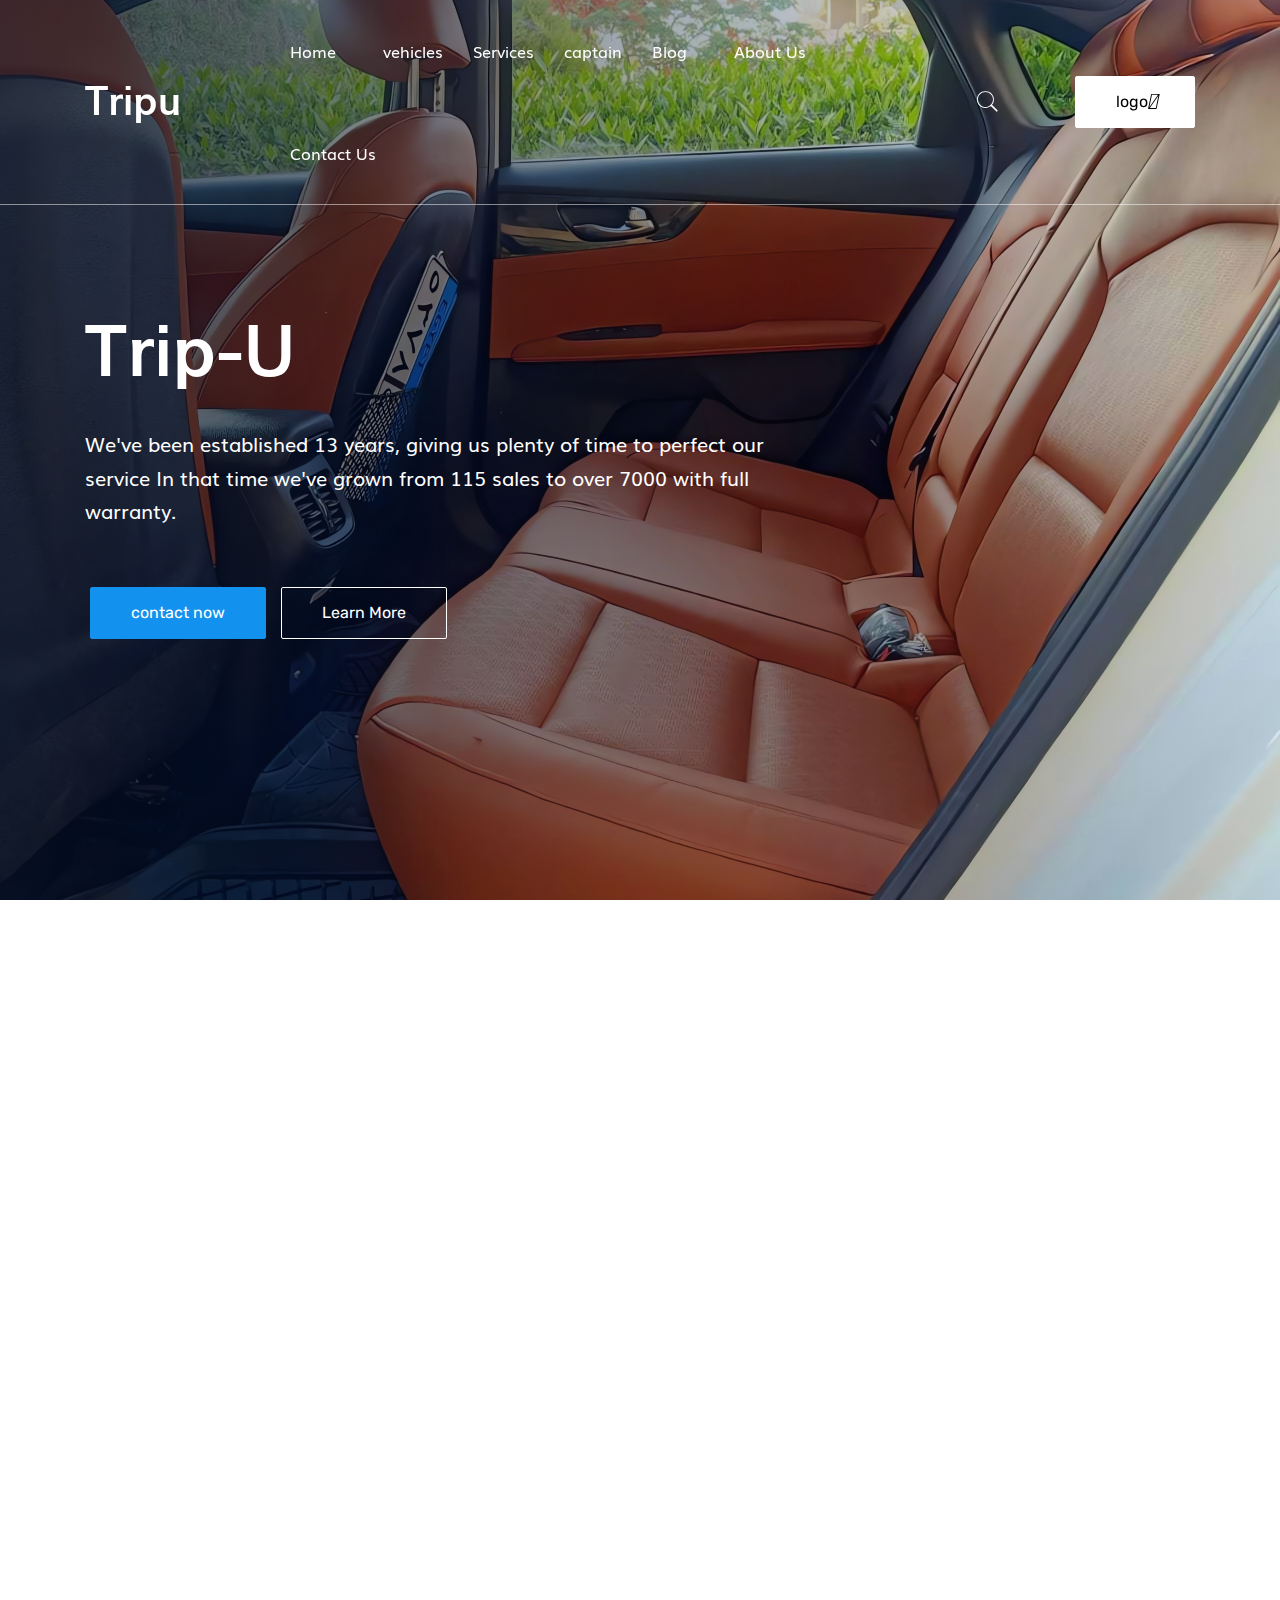
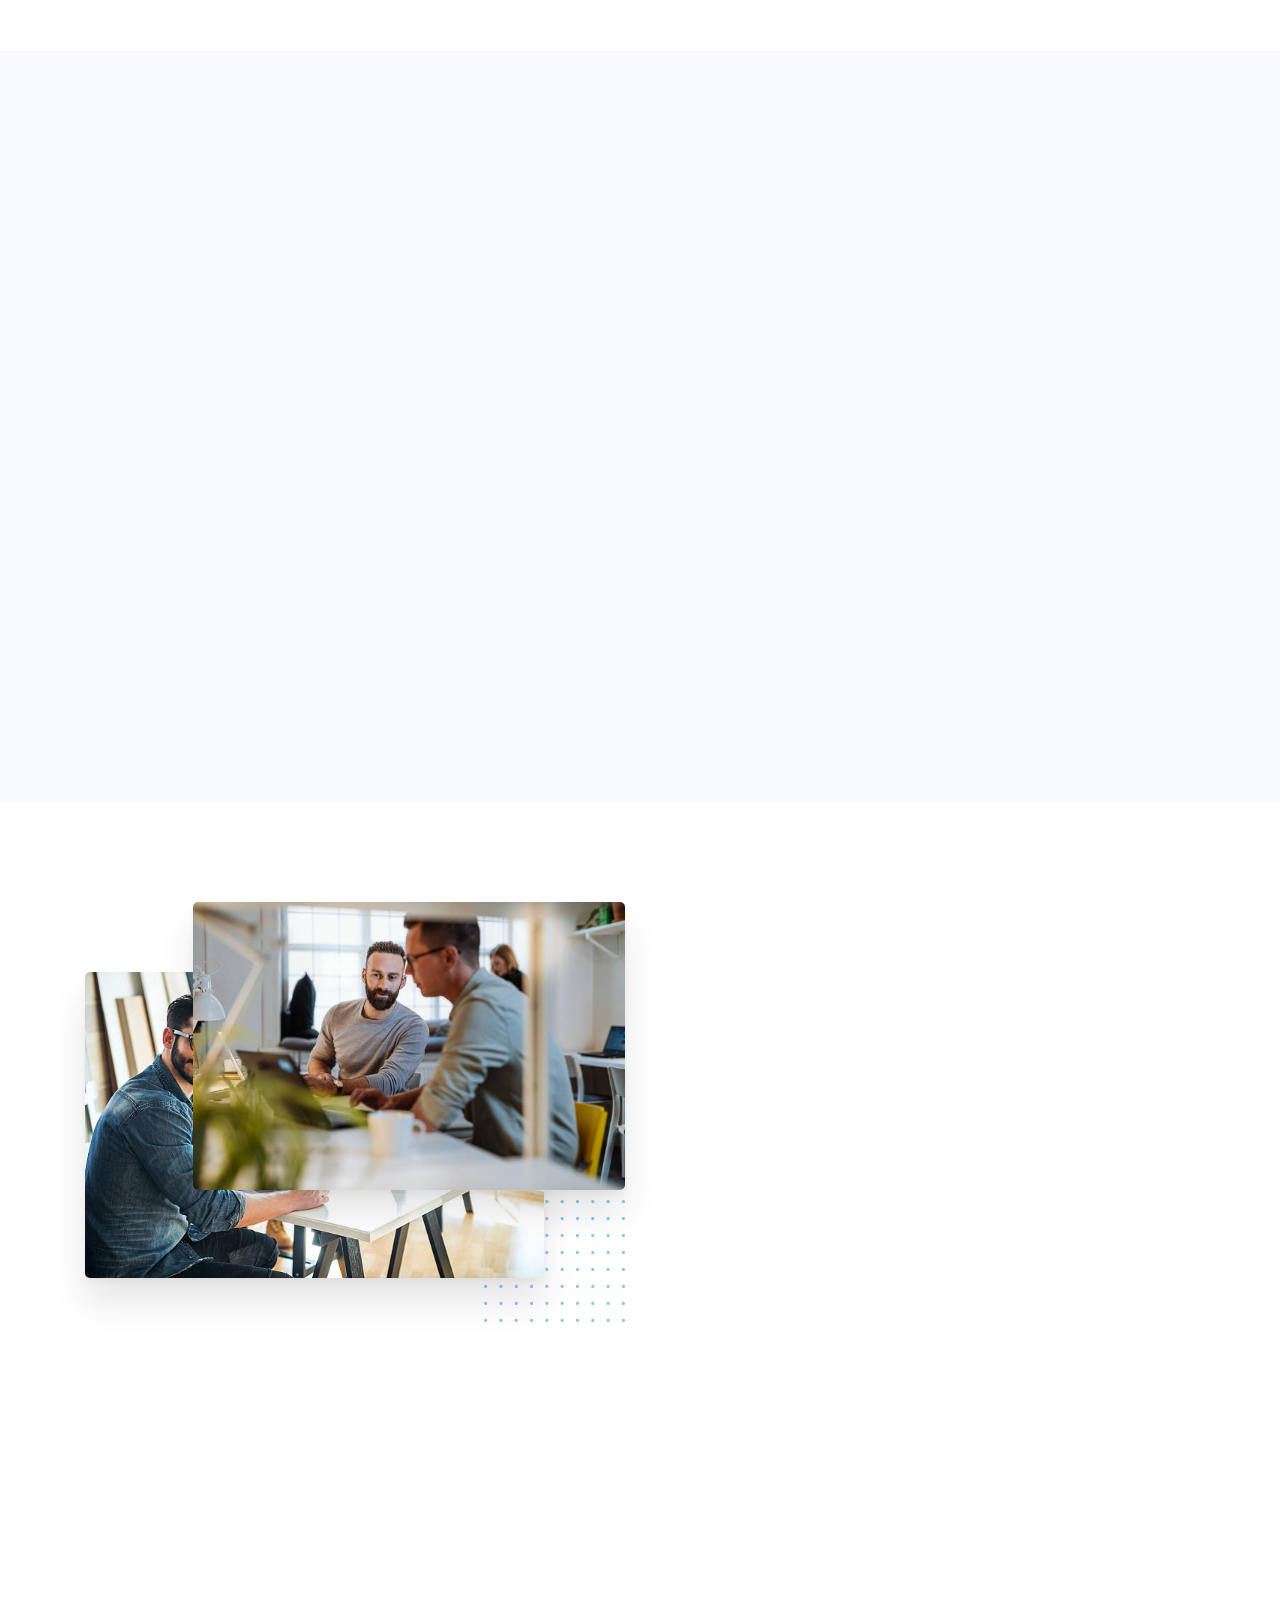
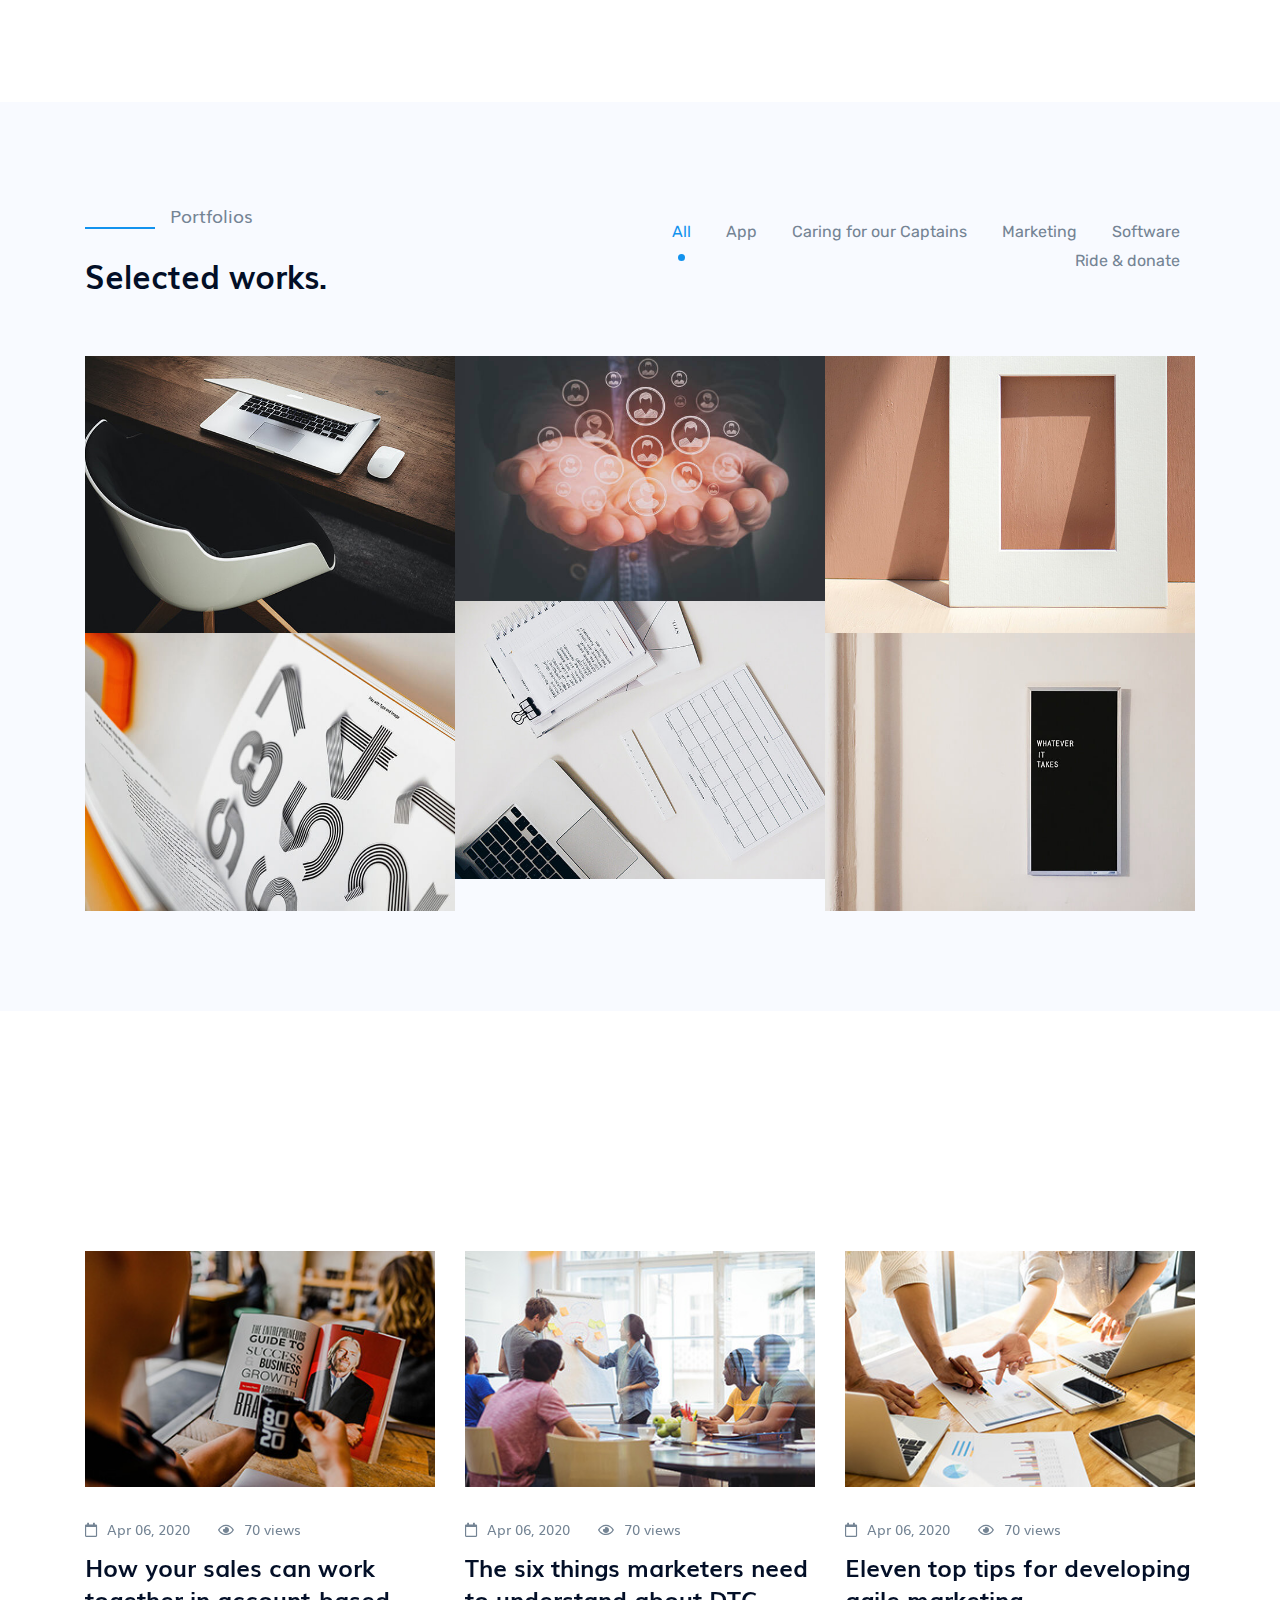
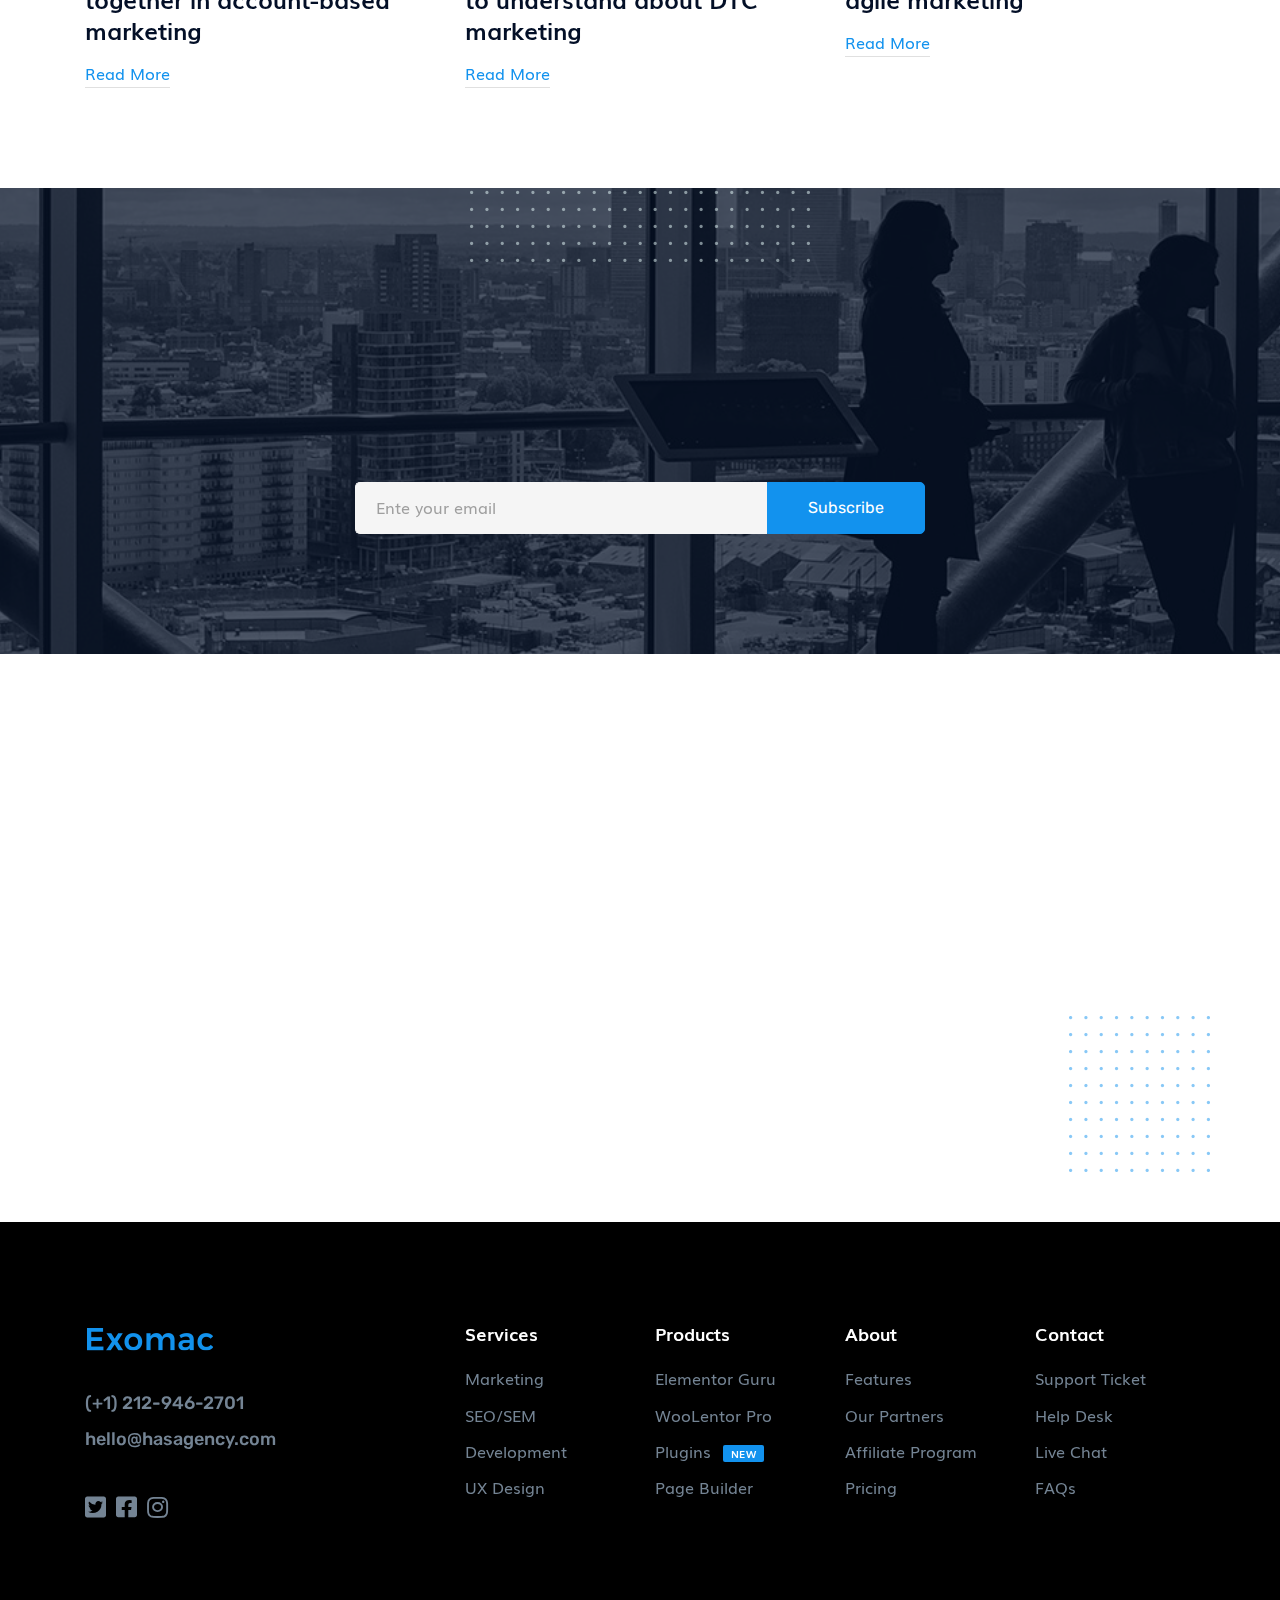
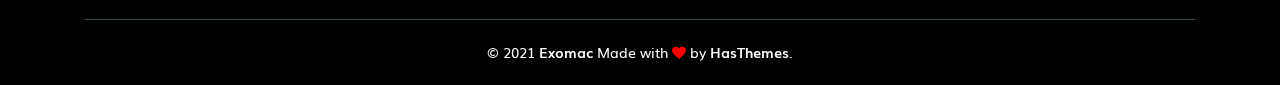
==== exomac/index.html @ 36e76ed3 "first commit" ====
<!DOCTYPE html>
<html class="no-js" lang="en">

<head>
    <meta charset="utf-8">
    <meta http-equiv="x-ua-compatible" content="ie=edge">
    <title>Exomac – Corporate Business Bootstrap 5 Template</title>
    <meta name="robots" content="noindex, follow" />
    <meta name="description" content="">
    <meta name="viewport" content="width=device-width, initial-scale=1, shrink-to-fit=no">
    <!-- Favicon -->
    <link rel="shortcut icon" type="image/x-icon" href="assets/images/favicon.png">

    <!-- CSS
	============================================ -->

    <!-- Vendor CSS (Icon Font) -->
    <!--
    <link rel="stylesheet" href="assets/css/vendor/font-awesome-pro.min.css">
    <link rel="stylesheet" href="assets/css/vendor/pe-icon-7-stroke.css">
    <link rel="stylesheet" href="assets/css/vendor/muli-font.css"> -->

    <!-- Plugins CSS (All Plugins Files) -->
    <!--
    <link rel="stylesheet" href="assets/css/plugins/swiper.min.css">
    <link rel="stylesheet" href="assets/css/plugins/animate.css">
    <link rel="stylesheet" href="assets/css/plugins/aos.min.css">
    <link rel="stylesheet" href="assets/css/plugins/magnific-popup.css">
    <link rel="stylesheet" href="assets/css/plugins/jquery.animatedheadline.css">
     -->

    <!-- Main Style CSS -->
    <!-- <link rel="stylesheet" href="assets/css/style.css"> -->

    <!-- Use the minified version files listed below for better performance and remove the files listed above -->
    <link rel="stylesheet" href="https://cdnjs.cloudflare.com/ajax/libs/font-awesome/6.4.2/css/all.min.css"
        integrity="sha512-z3gLpd7yknf1YoNbCzqRKc4qyor8gaKU1qmn+CShxbuBusANI9QpRohGBreCFkKxLhei6S9CQXFEbbKuqLg0DA=="
        crossorigin="anonymous" referrerpolicy="no-referrer" />
    <link rel="stylesheet" href="assets/css/vendor/vendor.min.css">
    <link rel="stylesheet" href="assets/css/plugins/plugins.min.css">
    <link rel="stylesheet" href="assets/css/style.min.css">

</head>

<body>

    <div id="page" class="section">
        <!-- Header Section Start -->
        <div class="header-section header-transparent sticky-header section">
            <div class="header-inner">
                <div class="container position-relative">
                    <div class="row justify-content-between align-items-center">

                        <!-- Header Logo Start -->
                        <div class="col-xl-2 col-auto order-0">
                            <div class="header-logo">
                                <a href="index.html">
                                    <h1 class="dark-logo">Tripu</h1>
                                </a>
                            </div>
                        </div>
                        <!-- Header Logo End -->

                        <!-- Header Main Menu Start -->
                        <div
                            class="col-auto col-xl d-flex align-items-center justify-content-xl-center justify-content-end order-2 order-xl-1">
                            <div class="menu-column-area d-none d-xl-block position-static">
                                <nav class="site-main-menu">
                                    <ul>
                                        <li class="has-children">
                                            <a href="index.html"><span class="menu-text">Home</span></a>
                                            <span class="menu-toggle"><i class="far fa-angle-down"></i></span>
                                            <!-- <ul class="sub-menu">
                                                <li><a href="index.html"><span class="menu-text">Home One</span></a></li>
                                                <li><a href="index-2.html"><span class="menu-text">Home Two</span></a></li>
                                                <li><a href="index-3.html"><span class="menu-text">Home Three</span></a></li>
                                            </ul>  -->
                                        </li>
                                        <li>
                                            <a href="vehicles.html"><span class="menu-text">vehicles</span></a>
                                        </li>
                                        <li>
                                            <a href="service.html"><span class="menu-text">Services</span></a>
                                        </li>
                                        <li>
                                            <a href="about.html"><span class="menu-text">captain</span></a>
                                        </li>
                                        <li class="has-children">
                                            <a href="#"><span class="menu-text">Blog</span></a>
                                            <span class="menu-toggle"><i class="far fa-angle-down"></i></span>
                                            <ul class="sub-menu">
                                                <li><a href="blog-grid.html"><span class="menu-text">Blog
                                                            Grid</span></a></li>
                                                <li><a href="blog-classic.html"><span class="menu-text">Blog
                                                            Classic</span></a></li>
                                                <li><a href="blog-details.html"><span class="menu-text">Blog
                                                            Details</span></a></li>
                                            </ul>
                                        </li>
                                        <li>
                                            <a href="about.html"><span class="menu-text">About Us</span></a>
                                        </li>
                                        <!-- <li class="has-children">
                                            <a href="work.html"><span class="menu-text">Work</span></a>
                                            <span class="menu-toggle"><i class="far fa-angle-down"></i></span>
                                            <ul class="sub-menu">
                                                <li><a href="work.html"><span class="menu-text">Work</span></a></li>
                                                <li><a href="work-details.html"><span class="menu-text">Work
                                                            Details</span></a></li>
                                            </ul>
                                        </li> -->
                                        <li>
                                            <a href="contact-us.html"><span class="menu-text">Contact Us</span></a>
                                        </li>
                                    </ul>
                                </nav>
                            </div>
                            <!-- Header Search Start -->
                            <div class="header-search-area ml-xl-7 ml-0">

                                <!-- Header Login Start -->
                                <div class="header-search">
                                    <a href="javascript:void(0)" class="header-search-toggle"><i
                                            class="pe-7s-search pe-2x pe-va"></i></a>
                                </div>
                                <!-- Header Login End -->
                            </div>
                            <!-- Header Search End -->

                            <!-- Header Mobile Menu Toggle Start -->
                            <div class="header-mobile-menu-toggle d-xl-none ml-sm-2">
                                <button class="toggle">
                                    <i class="icon-top"></i>
                                    <i class="icon-middle"></i>
                                    <i class="icon-bottom"></i>
                                </button>
                            </div>
                            <!-- Header Mobile Menu Toggle End -->
                        </div>
                        <!-- Header Main Menu End -->

                        <!-- Header Right Start -->
                        <div class="col-xl-2 col d-none d-sm-flex justify-content-end order-1 order-xl-2">
                            <a href="#" class="btn btn-light btn-hover-primary">logo
                                <i class="fa-regular fa-user" style="color: #000000;"></i>
                            </a>
                        </div>
                        <!-- Header Right End -->

                    </div>
                </div>
            </div>
        </div>
        <!-- Header Section End -->

        <!-- Main Search Start -->
        <div class="main-search-active">
            <div class="sidebar-search-icon">
                <button class="search-close"><i class="pe-7s-close"></i></button>
            </div>
            <div class="sidebar-search-input">
                <form action="#">
                    <div class="form-search">
                        <input id="search" class="input-text" value="" placeholder="" type="search">
                        <button>
                            <i class="fa fa-search"></i>
                        </button>
                    </div>
                </form>
                <p class="form-description">Hit enter to search or ESC to close</p>
            </div>
        </div>
        <!-- Main Search End -->

        <!-- Slider/Intro Section Start -->
        <div class="intro-slider-wrap section">
            <div class="intro-slider swiper-container">
                <div class="swiper-wrapper">
                    <div class="swiper-slide">
                        <div class="intro-section section overlay" data-bg-color="#000"
                            data-bg-image="assets/images/featured-avatar-click.jpg">

                            <div class="container">
                                <div class="row row-cols-lg-1 row-cols-1">

                                    <div class="col align-self-center">
                                        <div class="intro-content mt-xl-8 mt-lg-8 mt-md-8 mt-sm-8 mt-xs-8">
                                            <h2 class="title"> Trip-U </h2>
                                            <div class="desc">
                                                <p>We've been established 13 years, giving us plenty
                                                    of time to perfect
                                                    our service In that time we've grown from 115 sales to over 7000
                                                    with full
                                                    warranty.</p>
                                            </div>
                                            <a href="#" class="btn btn-primary btn-hover-secondary">contact now</a>
                                            <a href="#" class="btn btn-outline-white btn-hover-primary"> Learn More </a>
                                        </div>
                                    </div>

                                </div>
                            </div>

                        </div>
                    </div>
                    <div class="swiper-slide">
                        <div class="intro-section section overlay" data-bg-color="#000"
                            data-bg-image="assets/images/featured-avatar.jpeg">

                            <div class="container">
                                <div class="row row-cols-lg-1 row-cols-1">

                                    <!-- Intro One Content Start -->
                                    <div class="col align-self-center">
                                        <div class="intro-content mt-8">
                                            <h2 class="title">Make customers </h2>
                                            <div class="desc">
                                                <p>Don't just take our word for it. We're rated at 9.7/10
                                                    on
                                                    independent,
                                                    review website TrustPilot, from over 4,000
                                                    genuine customer reviews.</p>
                                            </div>
                                            <a href="course-details-free.html"
                                                class="btn btn-primary btn-hover-secondary">register now</a>
                                            <a href="#" class="btn btn-outline-white btn-hover-primary"> Learn More </a>
                                        </div>
                                    </div>
                                    <!-- Intro One Content End -->

                                </div>
                            </div>

                        </div>
                    </div>
                    <div class="swiper-slide">
                        <div class="intro-section section overlay" data-bg-color="#000"
                            data-bg-image="assets/images/featured-avatar5.jpeg">

                            <div class="container">
                                <div class="row row-cols-lg-1 row-cols-1">

                                    <!-- Intro One Content Start -->
                                    <div class="col align-self-center max-mb-30">
                                        <div class="intro-content mt-8">
                                            <h2 class="title width">0ur service In that time we've grown from 115 sales
                                                to over 7000 with full warranty.</h2>
                                            <div class="desc">
                                                <p>ake an Impression Cars for every budget
                                                    We have a dedicated procurement team working around the clock to
                                                    make sure you always
                                                    get the best deals......</p>
                                            </div>
                                            <a href="course-details-free.html"
                                                class="btn btn-primary btn-hover-secondary">ride now</a>
                                            <a href="#" class="btn btn-outline-white btn-hover-primary"> Learn More </a>
                                        </div>
                                    </div>
                                    <!-- Intro One Content End -->

                                </div>
                            </div>

                        </div>
                    </div>
                </div>
                <div class="home-slider-prev swiper-button-prev main-slider-nav"><i class="fal fa-angle-left"></i></div>
                <div class="home-slider-next swiper-button-next main-slider-nav"><i class="fal fa-angle-right"></i>
                </div>
            </div>
        </div>
        <!-- Slider/Intro Section End -->

        <!-- About Section Start -->
        <div class="section section-padding-t90 section-padding-bottom-200">
            <div class="container">

                <!-- Section Title Start -->
                <div class="section-title text-center" data-aos="fade-up">
                    <h2 class="title">Trip-U a full-service creative agency</h2>
                    <p class="sub-title">Our team of designers, developers and creatives are perfectionists
                        who love what they do and love</p>
                </div>
                <!-- Section Title End -->

                <!-- About Wrapper Start -->
                <div class="row">

                    <!-- About Image Area Start -->
                    <div class="col-xl-7 col-lg-6 col-12" data-aos="fade-up">
                        <div class="about-image-area">
                            <div class="about-image js-tilt">
                                <img src="assets/images/about/home-one-about/home_agency_about_1.jpg" alt="">
                            </div>
                            <div class="about-image js-tilt">
                                <img src="assets/images/about/home-one-about/home_agency_about_2.jpg" alt="">
                            </div>
                            <!-- Animation Shape Start -->
                            <div class="shape shape-1 scene">
                                <span data-depth="1"><img src="assets/images/shape-animation/about-shape-1.png"
                                        alt=""></span>
                            </div>
                            <!-- Animation Shape End -->
                        </div>
                    </div>
                    <!-- About Image Area Start -->

                    <!-- About Start -->
                    <div class="col-xl-5 col-lg-6 col-12" data-aos="fade-up">
                        <!-- About Content Area Start -->
                        <div class="about-content-area">
                            <!-- Section Title Two Start -->
                            <div class="section-title-two">
                                <span class="sub-title">Every day brings new challenges</span>
                                <h3 class="title">Creative agency focused on vision, product and people</h3>
                            </div>
                            <!-- Section Title Two End -->

                            <p>Trip-U are boldly individual, always original and refreshingly easy-going. Our vision,
                                passion
                                and ideas are matched
                                with focus, expertise and flair.</p>

                            <a class="btn btn-primary btn-hover-secondary mt-xl-8 mt-lg-8 mt-md-6 mt-4" href="#">About
                                Us</a>
                        </div>
                        <!-- About Content Area Start -->
                    </div>
                    <!-- About Start -->

                </div>
                <!-- About Wrapper End -->

            </div>
        </div>
        <!-- About Section End -->

        <!-- Service Section Start -->
        <div class="section section-padding-t90-b100" data-bg-color="#f8faff">
            <div class="container">

                <!-- Section Title Start -->
                <div class="section-title text-center mb-12" data-aos="fade-up">
                    <h2 class="title">We create a unique action plan for brands</h2>
                    <p class="sub-title">Get your company heading in the right direction with our digital
                        marketing strategist</p>
                </div>
                <!-- Section Title End -->

                <div class="row row-cols-lg-3 row-cols-md-2 row-cols-sm-2 row-cols-1 mb-n6">

                    <!-- Icon Box Start -->
                    <div class="col mb-6" data-aos="fade-up">

                        <div class="icon-box text-center" data-vivus-hover>
                            <div class="icon"><img class="svgInject"
                                    src="assets/images/svg/linea/linea-basic-target.svg" alt=""></div>
                            <div class="content">
                                <h3 class="title">Branding</h3>
                                <div class="desc">
                                    <p>First impressions count! Make sure your brand works for you. We
                                        offer digital marketing.</p>
                                </div>
                                <a href="#" class="link">Learn More</a>
                            </div>
                        </div>

                    </div>
                    <!-- Icon Box End -->

                    <!-- Icon Box Start -->
                    <div class="col mb-6" data-aos="fade-up">

                        <div class="icon-box text-center" data-vivus-hover>
                            <div class="icon"><img class="svgInject"
                                    src="assets/images/svg/linea/linea-basic-picture-multiple.svg" alt=""></div>
                            <div class="content">
                                <h3 class="title">Trip-U System</h3>
                                <div class="desc">
                                    <p>First impressions count! Make sure your brand works for you. We
                                        offer digital marketing.</p>
                                </div>
                                <a href="#" class="link">Learn More</a>
                            </div>
                        </div>

                    </div>
                    <!-- Icon Box End -->

                    <!-- Icon Box Start -->
                    <div class="col mb-6" data-aos="fade-up">

                        <div class="icon-box text-center" data-vivus-hover>
                            <div class="icon"><img class="svgInject"
                                    src="assets/images/svg/linea/linea-basic-picture.svg" alt=""></div>
                            <div class="content">
                                <h3 class="title">Strategy</h3>
                                <div class="desc">
                                    <p>First impressions count! Make sure your brand works for you. We
                                        offer digital marketing.</p>
                                </div>
                                <a href="#" class="link">Learn More</a>
                            </div>
                        </div>

                    </div>
                    <!-- Icon Box End -->

                </div>

            </div>
        </div>
        <!-- Service Section End -->

        <!-- Success Section Start -->
        <div class="section section-padding-top success-section-padding-bottom-180">
            <div class="container">
                <div class="row">

                    <!-- Success Image Start -->
                    <div class="col-lg-6">
                        <div class="about-image-area right-0 skill-image-area">
                            <div class="about-image js-tilt divaboutpreivate">
                                <img class="imgaboutpreivate" src="assets/images/skill/skill-1.jpg" alt="">
                            </div>
                            <div class="about-image js-tilt">
                                <img class="imageaboutpreivate" src="assets/images/skill/skill-2.jpg" alt="">
                            </div>
                            <!-- Animation Shape Start -->
                            <div class="shape shape-1 scene">
                                <span data-depth="1"><img src="assets/images/shape-animation/video-shape-1.png"
                                        alt=""></span>
                            </div>
                            <!-- Animation Shape End -->
                        </div>
                    </div>
                    <!-- Success Image End -->

                    <!-- Success Content Start -->
                    <div class="offset-lg-1 col-lg-5" data-aos="fade-up">
                        <div class="success-content  mt-lg-0 mt-md-50 mt-sm-50 mt-40">
                            <!-- Section Title Two Start -->
                            <div class="section-title-two mb-lg-8 mb-6">
                                <span class="sub-title">Your success is our success</span>
                                <h3 class="title">We’re in the driving seat as we help to define how technology will
                                    shape progress in some of the fastest-growing countries in the world</h3>
                            </div>
                            <!-- Section Title Two End -->

                            <div class="progress-bar--one">
                                <!-- Start Single Progress Charts -->
                                <div class="progress-charts">
                                    <h6 class="heading ">Ride & donate</h6>
                                    <div class="progress">
                                        <div class="progress-bar gradient-1 wow fadeInLeft" data-wow-duration="0.5s"
                                            data-wow-delay=".3s" role="progressbar"
                                            style="width: 81%; visibility: visible; animation-duration: 0.5s; animation-delay: 0.3s; animation-name: fadeInLeft;"
                                            aria-valuenow="85" aria-valuemin="0" aria-valuemax="100"><span
                                                class="percent-label">81%</span></div>
                                    </div>
                                </div>
                                <!-- End Single Progress Charts -->

                                <!-- Start Single Progress Charts -->
                                <div class="progress-charts ">
                                    <h6 class="heading ">Marketing</h6>
                                    <div class="progress">
                                        <div class="progress-bar gradient-2 wow fadeInLeft" data-wow-duration="0.7s"
                                            data-wow-delay=".5s" role="progressbar"
                                            style="width: 72%; visibility: visible; animation-duration: 0.7s; animation-delay: 0.5s; animation-name: fadeInLeft;"
                                            aria-valuenow="85" aria-valuemin="0" aria-valuemax="100"><span
                                                class="percent-label">72%</span></div>
                                    </div>
                                </div>
                                <!-- End Single Progress Charts -->

                                <!-- Start Single Progress Charts -->
                                <div class="progress-charts ">
                                    <h6 class="heading ">Direct donations</h6>
                                    <div class="progress">
                                        <div class="progress-bar gradient-3 wow fadeInLeft" data-wow-duration="0.8s"
                                            data-wow-delay=".8s" role="progressbar"
                                            style="width: 80%; visibility: visible; animation-duration: 0.8s; animation-delay: 0.8s; animation-name: fadeInLeft;"
                                            aria-valuenow="80" aria-valuemin="0" aria-valuemax="100"><span
                                                class="percent-label">80%</span></div>
                                    </div>
                                </div>
                                <!-- End Single Progress Charts -->

                                <!-- Start Single Progress Charts -->
                                <div class="progress-charts ">
                                    <h6 class="heading ">Caring for our Captains</h6>
                                    <div class="progress">
                                        <div class="progress-bar gradient-4 wow fadeInLeft" data-wow-duration="0.9s"
                                            data-wow-delay=".9s" role="progressbar"
                                            style="width: 57%; visibility: visible; animation-duration: 0.9s; animation-delay: 0.9s; animation-name: fadeInLeft;"
                                            aria-valuenow="90" aria-valuemin="0" aria-valuemax="100"><span
                                                class="percent-label">57%</span></div>
                                    </div>
                                </div>
                                <!-- End Single Progress Charts -->
                            </div>
                        </div>

                    </div>
                    <!-- Success Content End -->
                </div>
            </div>
        </div>
        <!-- Success Section End -->

        <!-- Portfolio Section Start -->
        <div class="section section-padding ag-masonary-wrapper" data-bg-color="#f8faff">
            <div class="container">

                <div class="row align-items-center">
                    <div class="col-lg-5">
                        <!-- Section Title Two Start -->
                        <div class="section-title-two mb-lg-12 mb-md-6">
                            <span class="sub-title">Portfolios</span>
                            <h3 class="title">Selected works.</h3>
                        </div>
                        <!-- Section Title Two End -->
                    </div>
                    <div class="col-lg-7">
                        <!-- Portfolio Menu Start -->
                        <div class="messonry-button text-lg-right text-left mb-lg-13 mb-md-13 mb-6">
                            <button data-filter="*" class="is-checked"><span class="filter-text">All</span></button>
                            <button data-filter=".cat-1"><span class="filter-text">App</span></button>
                            <button data-filter=".cat-2"><span class="filter-text">Caring for our Captains</span></button>
                            <button data-filter=".cat-3"><span class="filter-text">Marketing</span> </button>
                            <button data-filter=".cat-4"><span class="filter-text">Software</span></button>
                            <button data-filter=".cat-5"><span class="filter-text">Ride & donate</span></button>
                        </div>
                        <!-- Portfolio Menu End -->
                    </div>
                </div>



                <div class="row row-cols-lg-3 row-cols-md-2 row-cols-sm-2 row-cols-1 g-0 mesonry-list">
                    <div class="resizer col"></div>
                    <!-- Single Portfolio Start -->
                    <div class="col cat-1 cat-3">
                        <div class="single-portfolio">
                            <div class="thumbnail">
                                <img class="img-fluid" src="assets/images/portfolio/portfolio-1.jpg" alt="Portfolio-01">
                            </div>
                            <div class="content">
                                <h5 class="title"><a href="work-details.html">Project Name #1 <img
                                            src="assets/images/icons/arrow-up-right.svg" alt=""></a></h5>
                            </div>
                        </div>
                    </div>
                    <!-- Single Portfolio End -->
                    <!-- Single Portfolio Start -->
                    <div class="col cat-2 cat-5">
                        <div class="single-portfolio">
                            <div class="thumbnail">
                                <img class="img-fluid" src="assets/images/portfolio/portfolio-2.jpg" alt="Portfolio-01">
                            </div>
                            <div class="content">
                                <h5 class="title"><a href="work-details.html">Project Name #1 <img
                                            src="assets/images/icons/arrow-up-right.svg" alt=""></a></h5>
                            </div>
                        </div>
                    </div>
                    <!-- Single Portfolio End -->
                    <!-- Single Portfolio Start -->
                    <div class="col cat-3 cat-2">
                        <div class="single-portfolio">
                            <div class="thumbnail">
                                <img class="img-fluid" src="assets/images/portfolio/portfolio-3.jpg" alt="Portfolio-01">
                            </div>
                            <div class="content">
                                <h5 class="title"><a href="work-details.html">Project Name #1 <img
                                            src="assets/images/icons/arrow-up-right.svg" alt=""></a></h5>
                            </div>
                        </div>
                    </div>
                    <!-- Single Portfolio End -->
                    <!-- Single Portfolio Start -->
                    <div class="col cat-4 cat-3">
                        <div class="single-portfolio">
                            <div class="thumbnail">
                                <img class="img-fluid" src="assets/images/portfolio/portfolio-4.jpg" alt="Portfolio-01">
                            </div>
                            <div class="content">
                                <h5 class="title"><a href="work-details.html">Project Name #1 <img
                                            src="assets/images/icons/arrow-up-right.svg" alt=""></a></h5>
                            </div>
                        </div>
                    </div>
                    <!-- Single Portfolio End -->
                    <!-- Single Portfolio Start -->
                    <div class="col cat-5">
                        <div class="single-portfolio">
                            <div class="thumbnail">
                                <img class="img-fluid" src="assets/images/portfolio/portfolio-5.jpg" alt="Portfolio-01">
                            </div>
                            <div class="content">
                                <h5 class="title"><a href="work-details.html">Project Name #1 <img
                                            src="assets/images/icons/arrow-up-right.svg" alt=""></a></h5>
                            </div>
                        </div>
                    </div>
                    <!-- Single Portfolio End -->
                    <!-- Single Portfolio Start -->
                    <div class="col cat-2">
                        <div class="single-portfolio">
                            <div class="thumbnail">
                                <img class="img-fluid" src="assets/images/portfolio/portfolio-6.jpg" alt="Portfolio-01">
                            </div>
                            <div class="content">
                                <h5 class="title"><a href="work-details.html">Project Name #1 <img
                                            src="assets/images/icons/arrow-up-right.svg" alt=""></a></h5>
                            </div>
                        </div>
                    </div>
                    <!-- Single Portfolio End -->
                </div>
            </div>
        </div>
        <!-- Portfolio Section End -->

        <!-- Blog Section Start -->
        <div class="section section-padding-t90-b100">
            <div class="container">
                <!-- Section Title Start -->
                <div class="section-title text-center" data-aos="fade-up">
                    <h2 class="title">We are a full-service creative agency</h2>
                    <p class="sub-title">Our team of designers, developers and creatives are perfectionists
                        who love what they do and love</p>
                </div>
                <!-- Section Title End -->

                <div class="row row-cols-lg-3 row-cols-md-2 row-cols-sm-2 row-cols-1 mb-n6">
                    <div class="col">
                        <!-- Single Blog Start -->
                        <div class="blog">
                            <div class="thumbnail">
                                <a href="blog-details.html" class="image"><img src="assets/images/blog/370/blog-1.jpg"
                                        alt="Blog Image"></a>
                            </div>
                            <div class="info">
                                <ul class="meta">
                                    <li><i class="far fa-calendar"></i>Apr 06, 2020</li>
                                    <li><i class="far fa-eye"></i>70 views</li>
                                </ul>
                                <h3 class="title"><a href="blog-details.html">How your sales can work together in
                                        account-based marketing</a></h3>
                                <a href="blog-details.html" class="link "> <mark>Read More</mark> </a>
                            </div>
                        </div>
                        <!-- Single Blog End -->
                    </div>
                    <div class="col">
                        <!-- Single Blog Start -->
                        <div class="blog">
                            <div class="thumbnail">
                                <a href="blog-details.html" class="image"><img src="assets/images/blog/370/blog-2.jpg"
                                        alt="Blog Image"></a>
                            </div>
                            <div class="info">
                                <ul class="meta">
                                    <li><i class="far fa-calendar"></i>Apr 06, 2020</li>
                                    <li><i class="far fa-eye"></i>70 views</li>
                                </ul>
                                <h3 class="title"><a href="blog-details.html">The six things marketers need to
                                        understand about DTC marketing</a></h3>
                                <a href="blog-details.html" class="link "> <mark>Read More</mark> </a>
                            </div>
                        </div>
                        <!-- Single Blog End -->
                    </div>
                    <div class="col">
                        <!-- Single Blog Start -->
                        <div class="blog">
                            <div class="thumbnail">
                                <a href="blog-details.html" class="image"><img src="assets/images/blog/370/blog-3.jpg"
                                        alt="Blog Image"></a>
                            </div>
                            <div class="info">
                                <ul class="meta">
                                    <li><i class="far fa-calendar"></i>Apr 06, 2020</li>
                                    <li><i class="far fa-eye"></i>70 views</li>
                                </ul>
                                <h3 class="title"><a href="blog-details.html">Eleven top tips for developing agile
                                        marketing</a></h3>
                                <a href="blog-details.html" class="link "> <mark>Read More</mark> </a>
                            </div>
                        </div>
                        <!-- Single Blog End -->
                    </div>
                </div>
            </div>
        </div>
        <!-- Blog Section End -->

        <!-- Newsletter Section Start -->
        <div class="section section-padding-t110-b120 newsletter-section" data-bg-color="#000" data-overlay="0.7"
            data-bg-image="assets/images/bg/newsletter.jpg">
            <div class="container">
                <div class="row align-items-center">
                    <div class="col-lg-12">
                        <!-- Newsletter Content Start -->
                        <div class="newsletter-content">
                            <!-- Section Title Start -->
                            <div class="section-title color-light text-center" data-aos="fade-up">
                                <h2 class="title">Let’s find out how to work together</h2>
                                <p class="sub-title fz-18">Ready to start your project? The contact information
                                    collected through
                                    this form will only be used to send a response to your inquiry.</p>
                            </div>
                            <!-- Section Title End -->
                            <!-- Newsletter Form Start -->
                            <div class="newsletter-form">
                                <form action="#">
                                    <input type="email" placeholder="Ente your email" name="mail">
                                    <button class="btn btn-primary btn-hover-secondary">Subscribe</button>
                                </form>
                            </div>
                            <!-- Newsletter Form End -->
                        </div>
                        <!-- Newsletter Content End -->
                    </div>
                </div>
            </div>

            <!-- Animation Shape Start -->
            <div class="shape shape-1 scene">
                <span data-depth="1">
                    <img src="assets/images/shape-animation/newsletter-shape.png" alt="">
                </span>
            </div>
            <!-- Animation Shape End -->
        </div>
        <!-- Newsletter Section End -->

        <!-- Contact Information Section Start -->
        <div class="section section-padding-t90-b100">
            <div class="container shape-animate">
                <!-- Section Title Start -->
                <div class="section-title text-center mb-lg-12 mb-sm-8 mb-xs-8" data-aos="fade-up">
                    <h2 class="title">We are a full-service creative agency</h2>
                    <p class="sub-title">Our team of designers, developers and creatives are perfectionists
                        who love what they do and love where they work</p>
                </div>
                <!-- Section Title End -->

                <div class="row row-cols-lg-3 row-cols-md-2 row-cols-sm-2 row-cols-1 mb-n6">
                    <div class="col mb-6" data-aos="fade-up">
                        <!-- Contact Information Start -->
                        <div class="contact-info" data-vivus-hover>
                            <div class="icon">
                                <img class="svgInject" src="assets/images/svg/linea/linea-basic-map.svg" alt="">
                            </div>
                            <div class="info">
                                <h4 class="title">Our Locations</h4>
                                <span class="info-text"> 110 W 34th St, NYC. <br>
                                    67 Madison Avenue.</span>
                            </div>
                        </div>
                        <!-- Contact Information End -->
                    </div>
                    <div class="col mb-6" data-aos="fade-up">
                        <!-- Contact Information Start -->
                        <div class="contact-info" data-vivus-hover>
                            <div class="icon">
                                <img class="svgInject" src="assets/images/svg/linea/linea-basic-message-txt.svg" alt="">
                            </div>
                            <div class="info">
                                <h4 class="title">Give Us A Call</h4>
                                <span class="info-text"> (+1) 212-946-2701 <br>
                                    (+1) 212-946-2702</span>
                            </div>
                        </div>
                        <!-- Contact Information End -->
                    </div>
                    <div class="col mb-6" data-aos="fade-up">
                        <!-- Contact Information Start -->
                        <div class="contact-info" data-vivus-hover>
                            <div class="icon">
                                <img class="svgInject" src="assets/images/svg/linea/linea-basic-mail-open-text.svg"
                                    alt="">
                            </div>
                            <div class="info">
                                <h4 class="title"> Help Desk</h4>
                                <span class="info-text">
                                    <a href="#">hello@hasthemes.com</a>
                                    <br>
                                    <a href="#">sales@hasthemes.com</a>
                                </span>
                            </div>
                        </div>
                        <!-- Contact Information End -->
                    </div>
                </div>

                <!-- Animation Shape Start -->
                <div class="shape shape-1 scene">
                    <span data-depth="4"><img src="assets/images/shape-animation/video-shape-1.png" alt="shape"></span>
                </div>
                <!-- Animation Shape End -->

            </div>
        </div>
        <!-- Contact Information Section End -->

        <div class="footer-section section" data-bg-color="#000" data-bg-color="#030e22">
            <div class="container">

                <!-- Footer Top Widgets Start -->
                <div class="row mb-lg-14 mb-md-10 mb-6">

                    <!-- Footer Widget Start -->
                    <div class="col-xl-4 col-lg-4 col-md-4 col-sm-6 col-12 col-12 mb-6">
                        <div class="footer-widget">
                            <div class="footer-logo">
                                <a href="index.html"><img src="assets/images/logo/footer-logo.png"
                                        alt="Agency Logo"></a>
                            </div>
                            <div class="footer-widget-content">
                                <div class="content">


                                    <p><a href="#">(+1) 212-946-2701</a></p>
                                    <p><a href="#">hello@hasagency.com</a> </p>
                                </div>
                                <div class="footer-social-inline">
                                    <a href="#"><i class="fab fa-twitter-square"></i></a>
                                    <a href="#"><i class="fab fa-facebook-square"></i></a>
                                    <a href="#"><i class="fab fa-instagram"></i></a>
                                </div>
                            </div>
                        </div>
                    </div>
                    <!-- Footer Widget End -->

                    <!-- Footer Widget Start -->
                    <div class="col-xl-2 col-lg-2 col-md-4 col-sm-6 col-6 mb-6">
                        <div class="footer-widget">
                            <h4 class="footer-widget-title">Services</h4>
                            <div class="footer-widget-content">
                                <ul>
                                    <li><a href="#">Marketing</a></li>
                                    <li><a href="#">SEO/SEM</a></li>
                                    <li><a href="#">Development</a></li>
                                    <li><a href="#">UX Design</a></li>
                                </ul>
                            </div>
                        </div>
                    </div>
                    <!-- Footer Widget End -->

                    <!-- Footer Widget Start -->
                    <div class="col-xl-2 col-lg-2 col-md-4 col-sm-4 col-6 mb-6">
                        <div class="footer-widget">
                            <h4 class="footer-widget-title">Products</h4>
                            <div class="footer-widget-content">
                                <ul>
                                    <li><a href="#">Elementor Guru</a></li>
                                    <li><a href="#">WooLentor Pro</a></li>
                                    <li><a href="#">Plugins <span class="ft-badge">New</span></a></li>
                                    <li><a href="#">Page Builder</a></li>
                                </ul>
                            </div>
                        </div>
                    </div>
                    <!-- Footer Widget End -->

                    <!-- Footer Widget Start -->
                    <div class="col-xl-2 col-lg-2 col-md-4 col-sm-4 col-6 mb-6">
                        <div class="footer-widget">
                            <h4 class="footer-widget-title">About</h4>
                            <div class="footer-widget-content">
                                <ul>
                                    <li><a href="#">Features</a></li>
                                    <li><a href="#">Our Partners</a></li>
                                    <li><a href="#">Affiliate Program</a></li>
                                    <li><a href="#">Pricing</a></li>
                                </ul>
                            </div>
                        </div>
                    </div>
                    <!-- Footer Widget End -->

                    <!-- Footer Widget Start -->
                    <div class="col-xl-2 col-lg-2 col-md-4 col-sm-4 col-6 mb-6">
                        <div class="footer-widget">
                            <h4 class="footer-widget-title">Contact</h4>
                            <div class="footer-widget-content">
                                <ul>
                                    <li><a href="#">Support Ticket</a></li>
                                    <li><a href="#">Help Desk</a></li>
                                    <li><a href="#">Live Chat</a></li>
                                    <li><a href="#">FAQs</a></li>
                                </ul>
                            </div>
                        </div>
                    </div>
                    <!-- Footer Widget End -->

                </div>
                <!-- Footer Top Widgets End -->

                <!-- Footer Copyright Start -->
                <div class="row">
                    <div class="col">
                        <p class="copyright">© 2021 <strong>Exomac</strong> Made with <i
                                class="fas fa-heart text-danger" aria-hidden="true"></i> by <a
                                href="https://hasthemes.com/"><strong>HasThemes</strong></a>.</p>
                    </div>
                </div>
                <!-- Footer Copyright End -->

            </div>
        </div>

        <!-- Scroll Top Start -->
        <a href="#" class="scroll-top" id="scroll-top">
            <i class="arrow-top fal fa-long-arrow-up"></i>
            <i class="arrow-bottom fal fa-long-arrow-up"></i>
        </a>
        <!-- Scroll Top End -->
    </div>

    <div id="site-main-mobile-menu" class="site-main-mobile-menu">
        <div class="site-main-mobile-menu-inner">
            <div class="mobile-menu-header">
                <div class="mobile-menu-logo">
                    <a href="index.html"><img src="assets/images/logo/logo.png" alt=""></a>
                </div>
                <div class="mobile-menu-close">
                    <button class="toggle">
                        <i class="icon-top"></i>
                        <i class="icon-bottom"></i>
                    </button>
                </div>
            </div>
            <div class="mobile-menu-content">
                <nav class="site-mobile-menu">
                    <ul>
                        <li class="has-children">
                            <a href="index.html"><span class="menu-text">Home</span></a>
                            <!-- <span class="menu-toggle"><i class="far fa-angle-down"></i></span>
                            <ul class="sub-menu">
                                <li><a href="index.html"><span class="menu-text">Home One</span></a></li>
                                <li><a href="index-2.html"><span class="menu-text">Home Two</span></a></li>
                                <li><a href="index-3.html"><span class="menu-text">Home Three</span></a></li>
                            </ul> -->
                        </li>
                        </li>
                        <li>
                            <a href="vehicles.html"><span class="menu-text">vehicles</span></a>
                        </li>
                        <li>
                            <a href="service.html"><span class="menu-text">Services</span></a>
                        </li>
                        <li>
                            <a href="captain.html"><span class="menu-text">captain</span></a>
                        </li>

                        <li class="has-children">
                            <a href="#"><span class="menu-text">Blog</span></a>
                            <span class="menu-toggle"><i class="far fa-angle-down"></i></span>
                            <ul class="sub-menu">
                                <li><a href="blog-grid.html"><span class="menu-text">Blog
                                            Grid</span></a></li>
                                <li><a href="blog-classic.html"><span class="menu-text">Blog
                                            Classic</span></a></li>
                                <li><a href="blog-details.html"><span class="menu-text">Blog
                                            Details</span></a></li>
                            </ul>
                        </li>
                        <li>
                            <a href="about.html"><span class="menu-text">About Us</span></a>
                        </li>
                        <!-- <li class="has-children">
                            <a href="work.html"><span class="menu-text">Work</span></a>
                            <span class="menu-toggle"><i class="far fa-angle-down"></i></span>
                            <ul class="sub-menu">
                                <li><a href="work.html"><span class="menu-text">Work</span></a></li>
                                <li><a href="work-details.html"><span class="menu-text">Work
                                            Details</span></a></li>
                            </ul>
                        </li> -->
                        <li>
                            <a href="contact-us.html"><span class="menu-text">Contact Us</span></a>
                        </li>
                    </ul>
                </nav>
            </div>
        </div>
    </div>



    <!-- JS
============================================ -->

    <!-- Vendors JS -->
    <!-- <script src="assets/js/vendor/modernizr-3.6.0.min.js"></script>
<script src="assets/js/vendor/jquery-3.6.0.min.js"></script>
<script src="assets/js/vendor/jquery-migrate-3.3.2.min.js"></script>
<script src="assets/js/vendor/bootstrap.bundle.min.js"></script> -->

    <!-- Plugins JS -->
    <!-- 
        <script src="assets/js/plugins/parallax.min.js"></script>
        <script src="assets/js/plugins/jquery.ajaxchimp.min.js"></script>
        <script src="assets/js/plugins/aos.min.js"></script>
        <script src="assets/js/plugins/imagesloaded.pkgd.min.js"></script>
        <script src="assets/js/plugins/isotope.pkgd.min.js"></script>
        <script src="assets/js/plugins/jquery.animatedheadline.min.js"></script>
        <script src="assets/js/plugins/jquery.counterup.min.js"></script>
        <script src="assets/js/plugins/jquery.magnific-popup.min.js"></script>
        <script src="assets/js/plugins/svg-inject.min.js"></script>
        <script src="assets/js/plugins/swiper.min.js"></script>
        <script src="assets/js/plugins/vanilla-tilt.min.js"></script>
        <script src="assets/js/plugins/vidim.min.js"></script>
        <script src="assets/js/plugins/vivus.min.js"></script>
        <script src="assets/js/plugins/waypoints.min.js"></script>

-->

    <!-- Use the minified version files listed below for better performance and remove the files listed above -->
    <script src="assets/js/vendor/vendor.min.js"></script>
    <script src="assets/js/plugins/plugins.min.js"></script>

    <!-- Main Activation JS -->
    <script src="assets/js/main.js"></script>





</body>

</html>
---- exomac/assets/css/vendor/pe-icon-7-stroke.css ----
/* HELPER CLASS 
 * -------------------------- */

/* FA based classes */

/*! Modified from font-awesome helper CSS classes - PIXEDEN
 *  Font Awesome 4.0.3 by @davegandy - http://fontawesome.io - @fontawesome
 *  License - http://fontawesome.io/license (CSS: MIT License)
 */

/* makes the font 33% larger relative to the icon container */
.pe-lg {
	font-size: 1.3333333333333333em;
	line-height: 0.75em;
	vertical-align: -15%;
  }
  .pe-2x {
	font-size: 2em;
  }
  .pe-3x {
	font-size: 3em;
  }
  .pe-4x {
	font-size: 4em;
  }
  .pe-5x {
	font-size: 5em;
  }
  .pe-fw {
	width: 1.2857142857142858em;
	text-align: center;
  }
  .pe-ul {
	padding-left: 0;
	margin-left: 2.142857142857143em;
	list-style-type: none;
  }
  .pe-ul > li {
	position: relative;
  }
  .pe-li {
	position: absolute;
	left: -2.142857142857143em;
	width: 2.142857142857143em;
	top: 0.14285714285714285em;
	text-align: center;
  }
  .pe-li.pe-lg {
	left: -1.8571428571428572em;
  }
  .pe-border {
	padding: .2em .25em .15em;
	border: solid 0.08em #eeeeee;
	border-radius: .1em;
  }
  .pull-right {
	float: right;
  }
  .pull-left {
	float: left;
  }
  .pe.pull-left {
	margin-right: .3em;
  }
  .pe.pull-right {
	margin-left: .3em;
  }
  .pe-spin {
	-webkit-animation: spin 2s infinite linear;
	-moz-animation: spin 2s infinite linear;
	-o-animation: spin 2s infinite linear;
	animation: spin 2s infinite linear;
  }
  @-moz-keyframes spin {
	0% {
	  -moz-transform: rotate(0deg);
	}
	100% {
	  -moz-transform: rotate(359deg);
	}
  }
  @-webkit-keyframes spin {
	0% {
	  -webkit-transform: rotate(0deg);
	}
	100% {
	  -webkit-transform: rotate(359deg);
	}
  }
  @-o-keyframes spin {
	0% {
	  -o-transform: rotate(0deg);
	}
	100% {
	  -o-transform: rotate(359deg);
	}
  }
  @-ms-keyframes spin {
	0% {
	  -ms-transform: rotate(0deg);
	}
	100% {
	  -ms-transform: rotate(359deg);
	}
  }
  @keyframes spin {
	0% {
	  transform: rotate(0deg);
	}
	100% {
	  transform: rotate(359deg);
	}
  }
  .pe-rotate-90 {
	filter: progid:DXImageTransform.Microsoft.BasicImage(rotation=1);
	-webkit-transform: rotate(90deg);
	-moz-transform: rotate(90deg);
	-ms-transform: rotate(90deg);
	-o-transform: rotate(90deg);
	transform: rotate(90deg);
  }
  .pe-rotate-180 {
	filter: progid:DXImageTransform.Microsoft.BasicImage(rotation=2);
	-webkit-transform: rotate(180deg);
	-moz-transform: rotate(180deg);
	-ms-transform: rotate(180deg);
	-o-transform: rotate(180deg);
	transform: rotate(180deg);
  }
  .pe-rotate-270 {
	filter: progid:DXImageTransform.Microsoft.BasicImage(rotation=3);
	-webkit-transform: rotate(270deg);
	-moz-transform: rotate(270deg);
	-ms-transform: rotate(270deg);
	-o-transform: rotate(270deg);
	transform: rotate(270deg);
  }
  .pe-flip-horizontal {
	filter: progid:DXImageTransform.Microsoft.BasicImage(rotation=0, mirror=1);
	-webkit-transform: scale(-1, 1);
	-moz-transform: scale(-1, 1);
	-ms-transform: scale(-1, 1);
	-o-transform: scale(-1, 1);
	transform: scale(-1, 1);
  }
  .pe-flip-vertical {
	filter: progid:DXImageTransform.Microsoft.BasicImage(rotation=2, mirror=1);
	-webkit-transform: scale(1, -1);
	-moz-transform: scale(1, -1);
	-ms-transform: scale(1, -1);
	-o-transform: scale(1, -1);
	transform: scale(1, -1);
  }
  .pe-stack {
	position: relative;
	display: inline-block;
	width: 2em;
	height: 2em;
	line-height: 2em;
	vertical-align: middle;
  }
  .pe-stack-1x,
  .pe-stack-2x {
	position: absolute;
	left: 0;
	width: 100%;
	text-align: center;
  }
  .pe-stack-1x {
	line-height: inherit;
  }
  .pe-stack-2x {
	font-size: 2em;
  }
  .pe-inverse {
	color: #ffffff;
  }
  
  /* Custom classes / mods - PIXEDEN */
  .pe-va {
	vertical-align: middle;
  }
  
  .pe-border {
	border: solid 0.08em #eaeaea;
  }
  
  [class^="pe-7s-"], [class*=" pe-7s-"] {
	display: inline-block;
  }


@font-face {
	font-family: 'Pe-icon-7-stroke';
	src:url('../../fonts/pe-icon-7-stroke/fonts/pe-icon-7-stroke.eot?d7yf1v');
	src:url('../../fonts/pe-icon-7-stroke/fonts/pe-icon-7-stroke.eot?#iefixd7yf1v') format('embedded-opentype'),
		url('../../fonts/pe-icon-7-stroke/fonts/pe-icon-7-stroke.woff?d7yf1v') format('woff'),
		url('../../fonts/pe-icon-7-stroke/fonts/pe-icon-7-stroke.ttf?d7yf1v') format('truetype'),
		url('../../fonts/pe-icon-7-stroke/fonts/pe-icon-7-stroke.svg?d7yf1v#Pe-icon-7-stroke') format('svg');
	font-weight: normal;
	font-style: normal;
}

[class^="pe-7s-"], [class*=" pe-7s-"] {
	display: inline-block;
	font-family: 'Pe-icon-7-stroke';
	speak: none;
	font-style: normal;
	font-weight: normal;
	font-variant: normal;
	text-transform: none;
	line-height: 1;

	/* Better Font Rendering =========== */
	-webkit-font-smoothing: antialiased;
	-moz-osx-font-smoothing: grayscale;
}

.pe-7s-album:before {
	content: "\e6aa";
}
.pe-7s-arc:before {
	content: "\e6ab";
}
.pe-7s-back-2:before {
	content: "\e6ac";
}
.pe-7s-bandaid:before {
	content: "\e6ad";
}
.pe-7s-car:before {
	content: "\e6ae";
}
.pe-7s-diamond:before {
	content: "\e6af";
}
.pe-7s-door-lock:before {
	content: "\e6b0";
}
.pe-7s-eyedropper:before {
	content: "\e6b1";
}
.pe-7s-female:before {
	content: "\e6b2";
}
.pe-7s-gym:before {
	content: "\e6b3";
}
.pe-7s-hammer:before {
	content: "\e6b4";
}
.pe-7s-headphones:before {
	content: "\e6b5";
}
.pe-7s-helm:before {
	content: "\e6b6";
}
.pe-7s-hourglass:before {
	content: "\e6b7";
}
.pe-7s-leaf:before {
	content: "\e6b8";
}
.pe-7s-magic-wand:before {
	content: "\e6b9";
}
.pe-7s-male:before {
	content: "\e6ba";
}
.pe-7s-map-2:before {
	content: "\e6bb";
}
.pe-7s-next-2:before {
	content: "\e6bc";
}
.pe-7s-paint-bucket:before {
	content: "\e6bd";
}
.pe-7s-pendrive:before {
	content: "\e6be";
}
.pe-7s-photo:before {
	content: "\e6bf";
}
.pe-7s-piggy:before {
	content: "\e6c0";
}
.pe-7s-plugin:before {
	content: "\e6c1";
}
.pe-7s-refresh-2:before {
	content: "\e6c2";
}
.pe-7s-rocket:before {
	content: "\e6c3";
}
.pe-7s-settings:before {
	content: "\e6c4";
}
.pe-7s-shield:before {
	content: "\e6c5";
}
.pe-7s-smile:before {
	content: "\e6c6";
}
.pe-7s-usb:before {
	content: "\e6c7";
}
.pe-7s-vector:before {
	content: "\e6c8";
}
.pe-7s-wine:before {
	content: "\e6c9";
}
.pe-7s-cloud-upload:before {
	content: "\e68a";
}
.pe-7s-cash:before {
	content: "\e68c";
}
.pe-7s-close:before {
	content: "\e680";
}
.pe-7s-bluetooth:before {
	content: "\e68d";
}
.pe-7s-cloud-download:before {
	content: "\e68b";
}
.pe-7s-way:before {
	content: "\e68e";
}
.pe-7s-close-circle:before {
	content: "\e681";
}
.pe-7s-id:before {
	content: "\e68f";
}
.pe-7s-angle-up:before {
	content: "\e682";
}
.pe-7s-wristwatch:before {
	content: "\e690";
}
.pe-7s-angle-up-circle:before {
	content: "\e683";
}
.pe-7s-world:before {
	content: "\e691";
}
.pe-7s-angle-right:before {
	content: "\e684";
}
.pe-7s-volume:before {
	content: "\e692";
}
.pe-7s-angle-right-circle:before {
	content: "\e685";
}
.pe-7s-users:before {
	content: "\e693";
}
.pe-7s-angle-left:before {
	content: "\e686";
}
.pe-7s-user-female:before {
	content: "\e694";
}
.pe-7s-angle-left-circle:before {
	content: "\e687";
}
.pe-7s-up-arrow:before {
	content: "\e695";
}
.pe-7s-angle-down:before {
	content: "\e688";
}
.pe-7s-switch:before {
	content: "\e696";
}
.pe-7s-angle-down-circle:before {
	content: "\e689";
}
.pe-7s-scissors:before {
	content: "\e697";
}
.pe-7s-wallet:before {
	content: "\e600";
}
.pe-7s-safe:before {
	content: "\e698";
}
.pe-7s-volume2:before {
	content: "\e601";
}
.pe-7s-volume1:before {
	content: "\e602";
}
.pe-7s-voicemail:before {
	content: "\e603";
}
.pe-7s-video:before {
	content: "\e604";
}
.pe-7s-user:before {
	content: "\e605";
}
.pe-7s-upload:before {
	content: "\e606";
}
.pe-7s-unlock:before {
	content: "\e607";
}
.pe-7s-umbrella:before {
	content: "\e608";
}
.pe-7s-trash:before {
	content: "\e609";
}
.pe-7s-tools:before {
	content: "\e60a";
}
.pe-7s-timer:before {
	content: "\e60b";
}
.pe-7s-ticket:before {
	content: "\e60c";
}
.pe-7s-target:before {
	content: "\e60d";
}
.pe-7s-sun:before {
	content: "\e60e";
}
.pe-7s-study:before {
	content: "\e60f";
}
.pe-7s-stopwatch:before {
	content: "\e610";
}
.pe-7s-star:before {
	content: "\e611";
}
.pe-7s-speaker:before {
	content: "\e612";
}
.pe-7s-signal:before {
	content: "\e613";
}
.pe-7s-shuffle:before {
	content: "\e614";
}
.pe-7s-shopbag:before {
	content: "\e615";
}
.pe-7s-share:before {
	content: "\e616";
}
.pe-7s-server:before {
	content: "\e617";
}
.pe-7s-search:before {
	content: "\e618";
}
.pe-7s-film:before {
	content: "\e6a5";
}
.pe-7s-science:before {
	content: "\e619";
}
.pe-7s-disk:before {
	content: "\e6a6";
}
.pe-7s-ribbon:before {
	content: "\e61a";
}
.pe-7s-repeat:before {
	content: "\e61b";
}
.pe-7s-refresh:before {
	content: "\e61c";
}
.pe-7s-add-user:before {
	content: "\e6a9";
}
.pe-7s-refresh-cloud:before {
	content: "\e61d";
}
.pe-7s-paperclip:before {
	content: "\e69c";
}
.pe-7s-radio:before {
	content: "\e61e";
}
.pe-7s-note2:before {
	content: "\e69d";
}
.pe-7s-print:before {
	content: "\e61f";
}
.pe-7s-network:before {
	content: "\e69e";
}
.pe-7s-prev:before {
	content: "\e620";
}
.pe-7s-mute:before {
	content: "\e69f";
}
.pe-7s-power:before {
	content: "\e621";
}
.pe-7s-medal:before {
	content: "\e6a0";
}
.pe-7s-portfolio:before {
	content: "\e622";
}
.pe-7s-like2:before {
	content: "\e6a1";
}
.pe-7s-plus:before {
	content: "\e623";
}
.pe-7s-left-arrow:before {
	content: "\e6a2";
}
.pe-7s-play:before {
	content: "\e624";
}
.pe-7s-key:before {
	content: "\e6a3";
}
.pe-7s-plane:before {
	content: "\e625";
}
.pe-7s-joy:before {
	content: "\e6a4";
}
.pe-7s-photo-gallery:before {
	content: "\e626";
}
.pe-7s-pin:before {
	content: "\e69b";
}
.pe-7s-phone:before {
	content: "\e627";
}
.pe-7s-plug:before {
	content: "\e69a";
}
.pe-7s-pen:before {
	content: "\e628";
}
.pe-7s-right-arrow:before {
	content: "\e699";
}
.pe-7s-paper-plane:before {
	content: "\e629";
}
.pe-7s-delete-user:before {
	content: "\e6a7";
}
.pe-7s-paint:before {
	content: "\e62a";
}
.pe-7s-bottom-arrow:before {
	content: "\e6a8";
}
.pe-7s-notebook:before {
	content: "\e62b";
}
.pe-7s-note:before {
	content: "\e62c";
}
.pe-7s-next:before {
	content: "\e62d";
}
.pe-7s-news-paper:before {
	content: "\e62e";
}
.pe-7s-musiclist:before {
	content: "\e62f";
}
.pe-7s-music:before {
	content: "\e630";
}
.pe-7s-mouse:before {
	content: "\e631";
}
.pe-7s-more:before {
	content: "\e632";
}
.pe-7s-moon:before {
	content: "\e633";
}
.pe-7s-monitor:before {
	content: "\e634";
}
.pe-7s-micro:before {
	content: "\e635";
}
.pe-7s-menu:before {
	content: "\e636";
}
.pe-7s-map:before {
	content: "\e637";
}
.pe-7s-map-marker:before {
	content: "\e638";
}
.pe-7s-mail:before {
	content: "\e639";
}
.pe-7s-mail-open:before {
	content: "\e63a";
}
.pe-7s-mail-open-file:before {
	content: "\e63b";
}
.pe-7s-magnet:before {
	content: "\e63c";
}
.pe-7s-loop:before {
	content: "\e63d";
}
.pe-7s-look:before {
	content: "\e63e";
}
.pe-7s-lock:before {
	content: "\e63f";
}
.pe-7s-lintern:before {
	content: "\e640";
}
.pe-7s-link:before {
	content: "\e641";
}
.pe-7s-like:before {
	content: "\e642";
}
.pe-7s-light:before {
	content: "\e643";
}
.pe-7s-less:before {
	content: "\e644";
}
.pe-7s-keypad:before {
	content: "\e645";
}
.pe-7s-junk:before {
	content: "\e646";
}
.pe-7s-info:before {
	content: "\e647";
}
.pe-7s-home:before {
	content: "\e648";
}
.pe-7s-help2:before {
	content: "\e649";
}
.pe-7s-help1:before {
	content: "\e64a";
}
.pe-7s-graph3:before {
	content: "\e64b";
}
.pe-7s-graph2:before {
	content: "\e64c";
}
.pe-7s-graph1:before {
	content: "\e64d";
}
.pe-7s-graph:before {
	content: "\e64e";
}
.pe-7s-global:before {
	content: "\e64f";
}
.pe-7s-gleam:before {
	content: "\e650";
}
.pe-7s-glasses:before {
	content: "\e651";
}
.pe-7s-gift:before {
	content: "\e652";
}
.pe-7s-folder:before {
	content: "\e653";
}
.pe-7s-flag:before {
	content: "\e654";
}
.pe-7s-filter:before {
	content: "\e655";
}
.pe-7s-file:before {
	content: "\e656";
}
.pe-7s-expand1:before {
	content: "\e657";
}
.pe-7s-exapnd2:before {
	content: "\e658";
}
.pe-7s-edit:before {
	content: "\e659";
}
.pe-7s-drop:before {
	content: "\e65a";
}
.pe-7s-drawer:before {
	content: "\e65b";
}
.pe-7s-download:before {
	content: "\e65c";
}
.pe-7s-display2:before {
	content: "\e65d";
}
.pe-7s-display1:before {
	content: "\e65e";
}
.pe-7s-diskette:before {
	content: "\e65f";
}
.pe-7s-date:before {
	content: "\e660";
}
.pe-7s-cup:before {
	content: "\e661";
}
.pe-7s-culture:before {
	content: "\e662";
}
.pe-7s-crop:before {
	content: "\e663";
}
.pe-7s-credit:before {
	content: "\e664";
}
.pe-7s-copy-file:before {
	content: "\e665";
}
.pe-7s-config:before {
	content: "\e666";
}
.pe-7s-compass:before {
	content: "\e667";
}
.pe-7s-comment:before {
	content: "\e668";
}
.pe-7s-coffee:before {
	content: "\e669";
}
.pe-7s-cloud:before {
	content: "\e66a";
}
.pe-7s-clock:before {
	content: "\e66b";
}
.pe-7s-check:before {
	content: "\e66c";
}
.pe-7s-chat:before {
	content: "\e66d";
}
.pe-7s-cart:before {
	content: "\e66e";
}
.pe-7s-camera:before {
	content: "\e66f";
}
.pe-7s-call:before {
	content: "\e670";
}
.pe-7s-calculator:before {
	content: "\e671";
}
.pe-7s-browser:before {
	content: "\e672";
}
.pe-7s-box2:before {
	content: "\e673";
}
.pe-7s-box1:before {
	content: "\e674";
}
.pe-7s-bookmarks:before {
	content: "\e675";
}
.pe-7s-bicycle:before {
	content: "\e676";
}
.pe-7s-bell:before {
	content: "\e677";
}
.pe-7s-battery:before {
	content: "\e678";
}
.pe-7s-ball:before {
	content: "\e679";
}
.pe-7s-back:before {
	content: "\e67a";
}
.pe-7s-attention:before {
	content: "\e67b";
}
.pe-7s-anchor:before {
	content: "\e67c";
}
.pe-7s-albums:before {
	content: "\e67d";
}
.pe-7s-alarm:before {
	content: "\e67e";
}
.pe-7s-airplay:before {
	content: "\e67f";
}
---- exomac/assets/css/vendor/muli-font.css ----
@font-face {
    font-family: 'Muli';
    src: url('../../fonts/muli/Muli.woff2') format('woff2'),
        url('../../fonts/muli/Muli.woff') format('woff'),
        url('../../fonts/muli/Muli.ttf') format('truetype');
    font-weight: normal;
    font-style: normal;
    font-display: swap;
}

@font-face {
    font-family: 'Muli';
    src: url('../../fonts/muli/Muli-Bold.woff2') format('woff2'),
        url('../../fonts/muli/Muli-Bold.woff') format('woff'),
        url('../../fonts/muli/Muli-Bold.ttf') format('truetype');
    font-weight: bold;
    font-style: normal;
    font-display: swap;
}

@font-face {
    font-family: 'Muli';
    src: url('../../fonts/muli/Muli-Light.woff2') format('woff2'),
        url('../../fonts/muli/Muli-Light.woff') format('woff'),
        url('../../fonts/muli/Muli-Light.ttf') format('truetype');
    font-weight: 300;
    font-style: normal;
    font-display: swap;
}

@font-face {
    font-family: 'Muli';
    src: url('../../fonts/muli/Muli-ExtraLightItalic.woff2') format('woff2'),
        url('../../fonts/muli/Muli-ExtraLightItalic.woff') format('woff'),
        url('../../fonts/muli/Muli-ExtraLightItalic.ttf') format('truetype');
    font-weight: 200;
    font-style: italic;
    font-display: swap;
}

@font-face {
    font-family: 'Muli';
    src: url('../../fonts/muli/Muli-Semi-BoldItalic.woff2') format('woff2'),
        url('../../fonts/muli/Muli-Semi-BoldItalic.woff') format('woff'),
        url('../../fonts/muli/Muli-Semi-BoldItalic.ttf') format('truetype');
    font-weight: bold;
    font-style: italic;
    font-display: swap;
}

@font-face {
    font-family: 'Muli';
    src: url('../../fonts/muli/Muli-BoldItalic.woff2') format('woff2'),
        url('../../fonts/muli/Muli-BoldItalic.woff') format('woff'),
        url('../../fonts/muli/Muli-BoldItalic.ttf') format('truetype');
    font-weight: bold;
    font-style: italic;
    font-display: swap;
}

@font-face {
    font-family: 'Muli';
    src: url('../../fonts/muli/Muli-Italic.woff2') format('woff2'),
        url('../../fonts/muli/Muli-Italic.woff') format('woff'),
        url('../../fonts/muli/Muli-Italic.ttf') format('truetype');
    font-weight: normal;
    font-style: italic;
    font-display: swap;
}

@font-face {
    font-family: 'Muli';
    src: url('../../fonts/muli/Muli-ExtraLight.woff2') format('woff2'),
        url('../../fonts/muli/Muli-ExtraLight.woff') format('woff'),
        url('../../fonts/muli/Muli-ExtraLight.ttf') format('truetype');
    font-weight: 200;
    font-style: normal;
    font-display: swap;
}

@font-face {
    font-family: 'Muli';
    src: url('../../fonts/muli/Muli-LightItalic.woff2') format('woff2'),
        url('../../fonts/muli/Muli-LightItalic.woff') format('woff'),
        url('../../fonts/muli/Muli-LightItalic.ttf') format('truetype');
    font-weight: 300;
    font-style: italic;
    font-display: swap;
}

@font-face {
    font-family: 'Muli';
    src: url('../../fonts/muli/Muli-SemiBold.woff2') format('woff2'),
        url('../../fonts/muli/Muli-SemiBold.woff') format('woff'),
        url('../../fonts/muli/Muli-SemiBold.ttf') format('truetype');
    font-weight: 600;
    font-style: normal;
    font-display: swap;
}
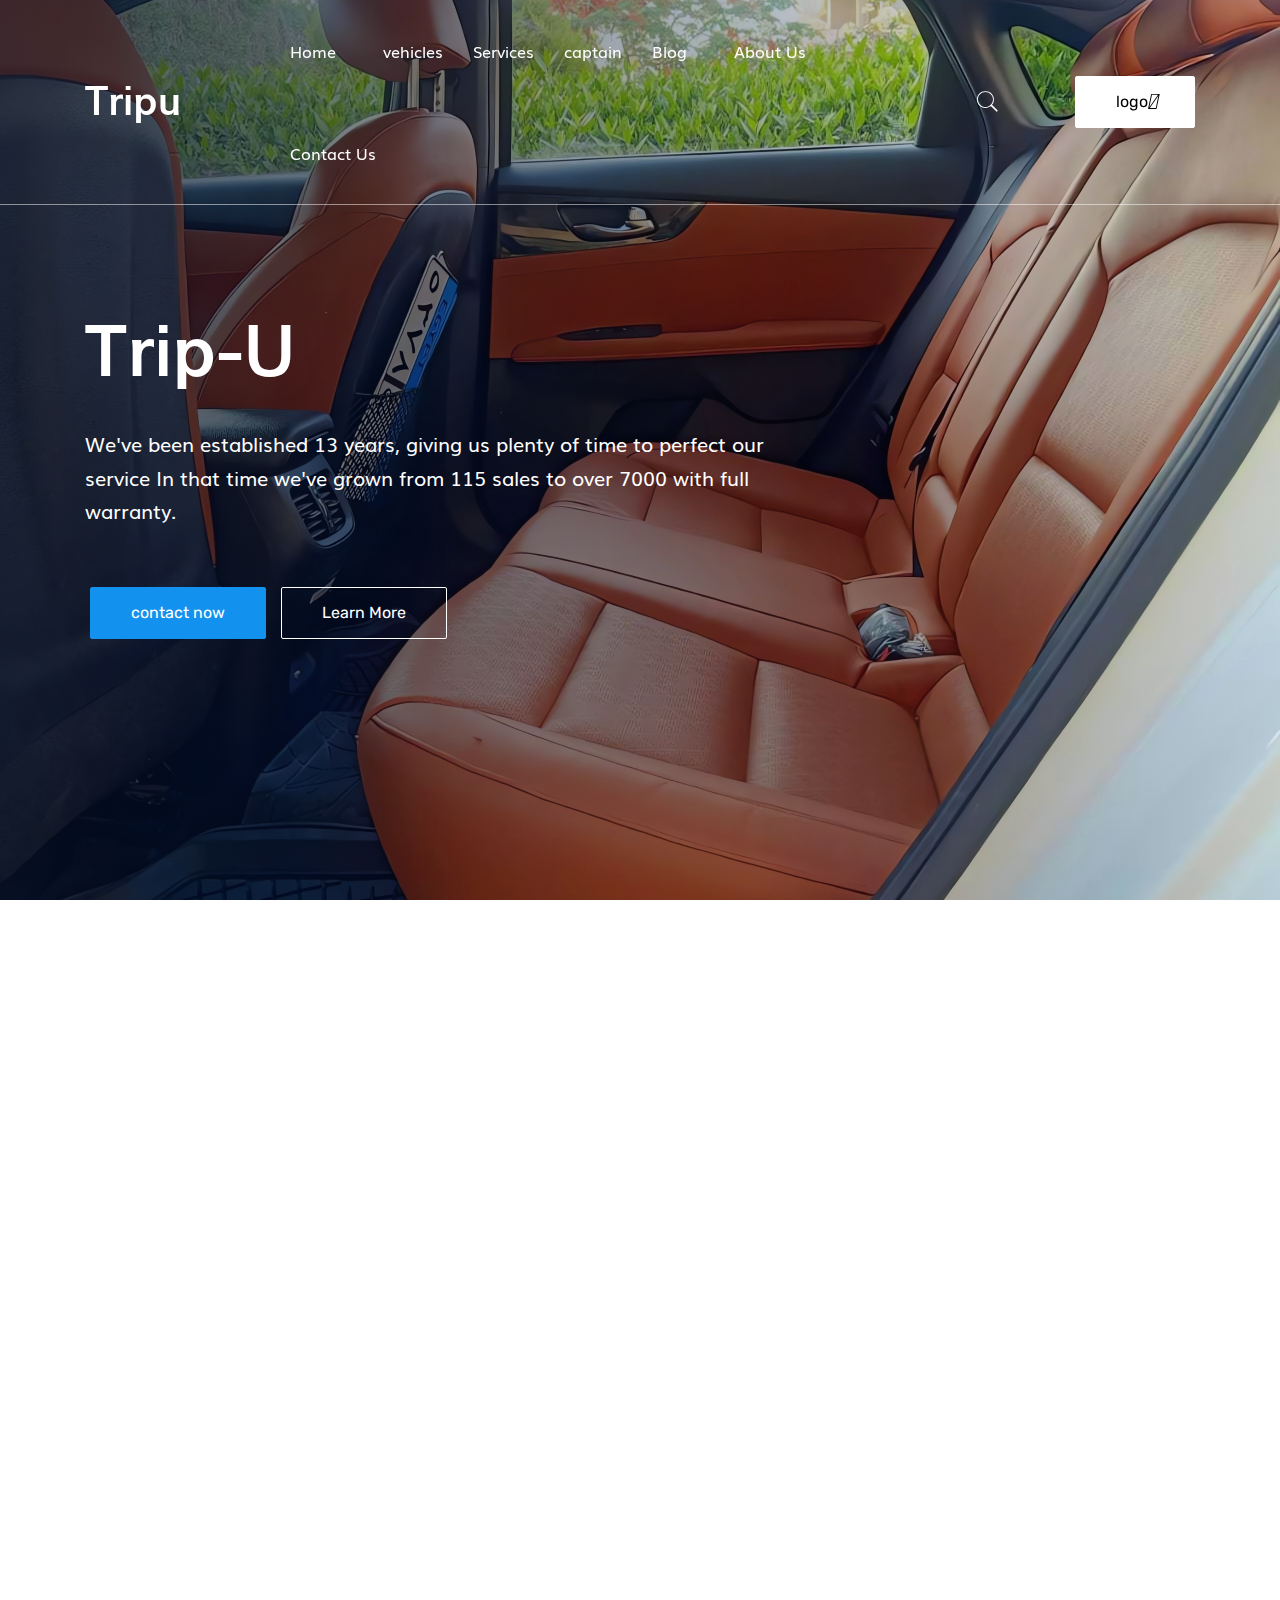
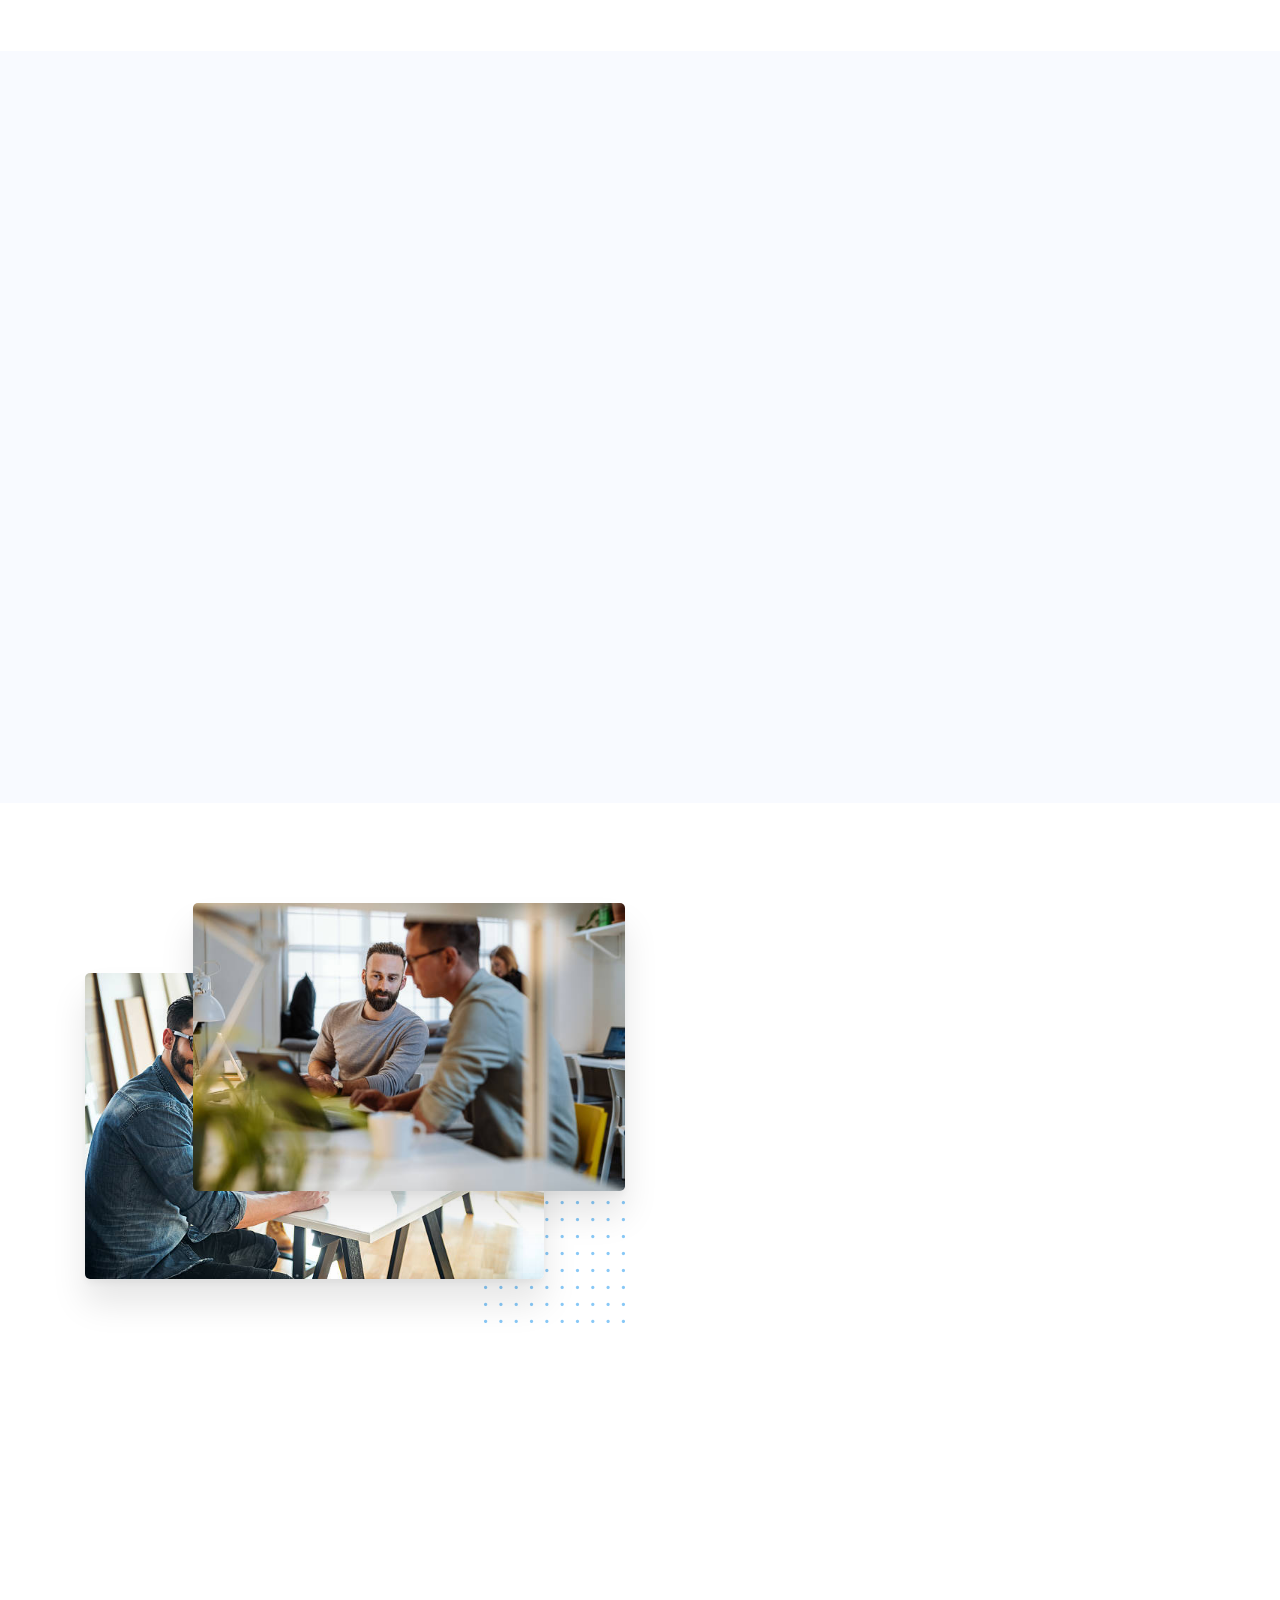
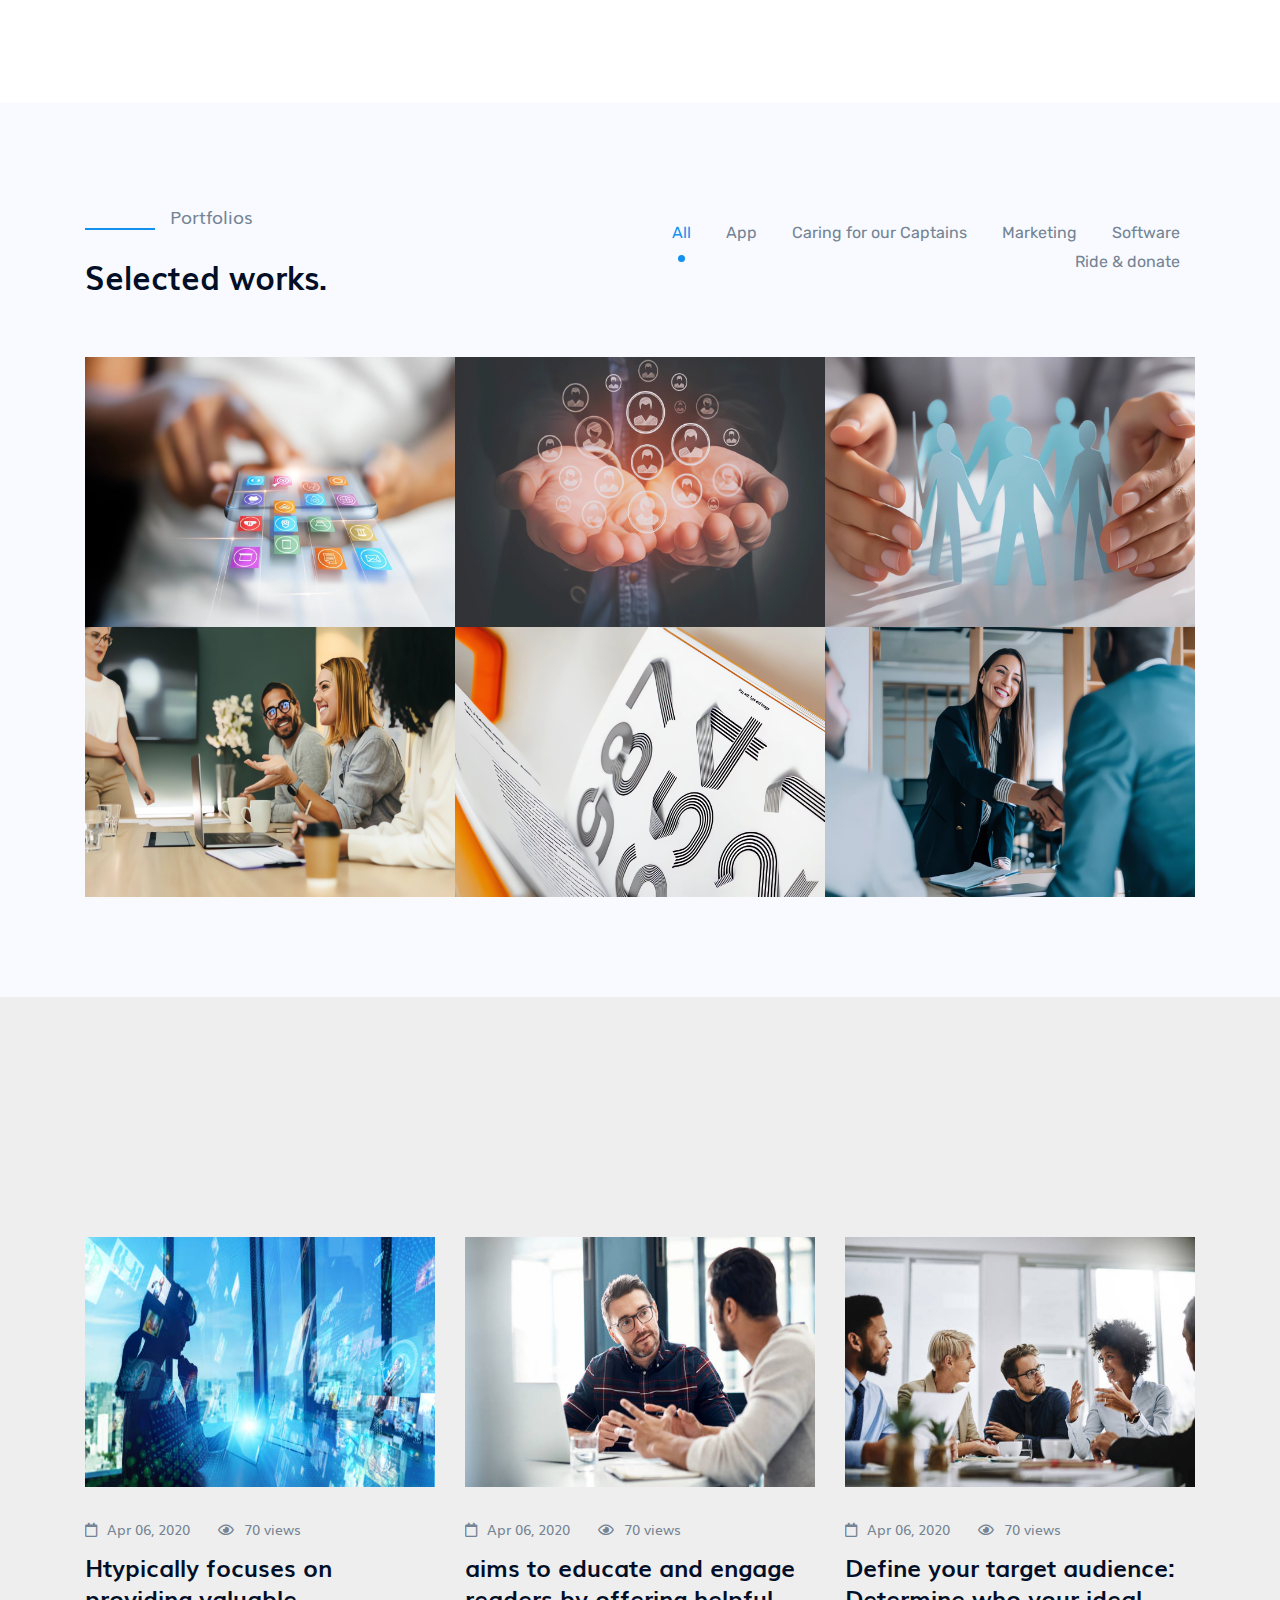
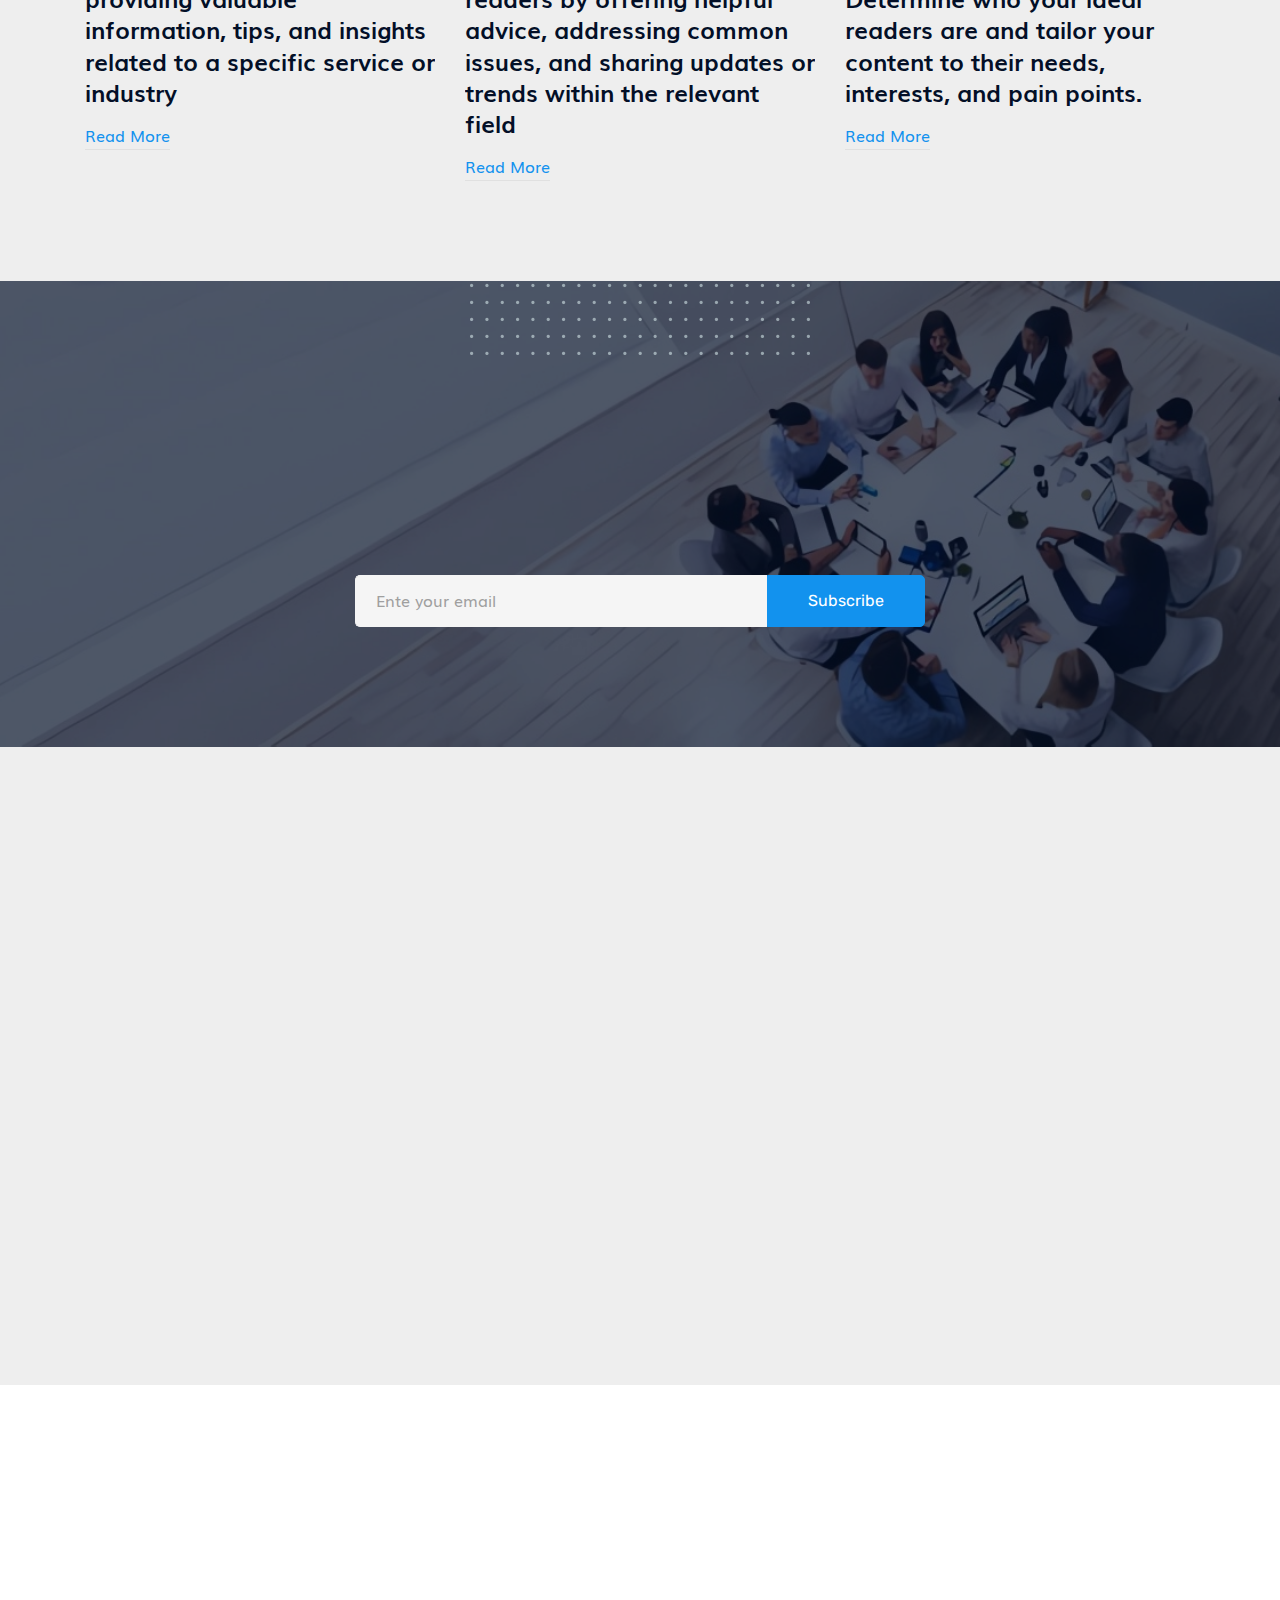
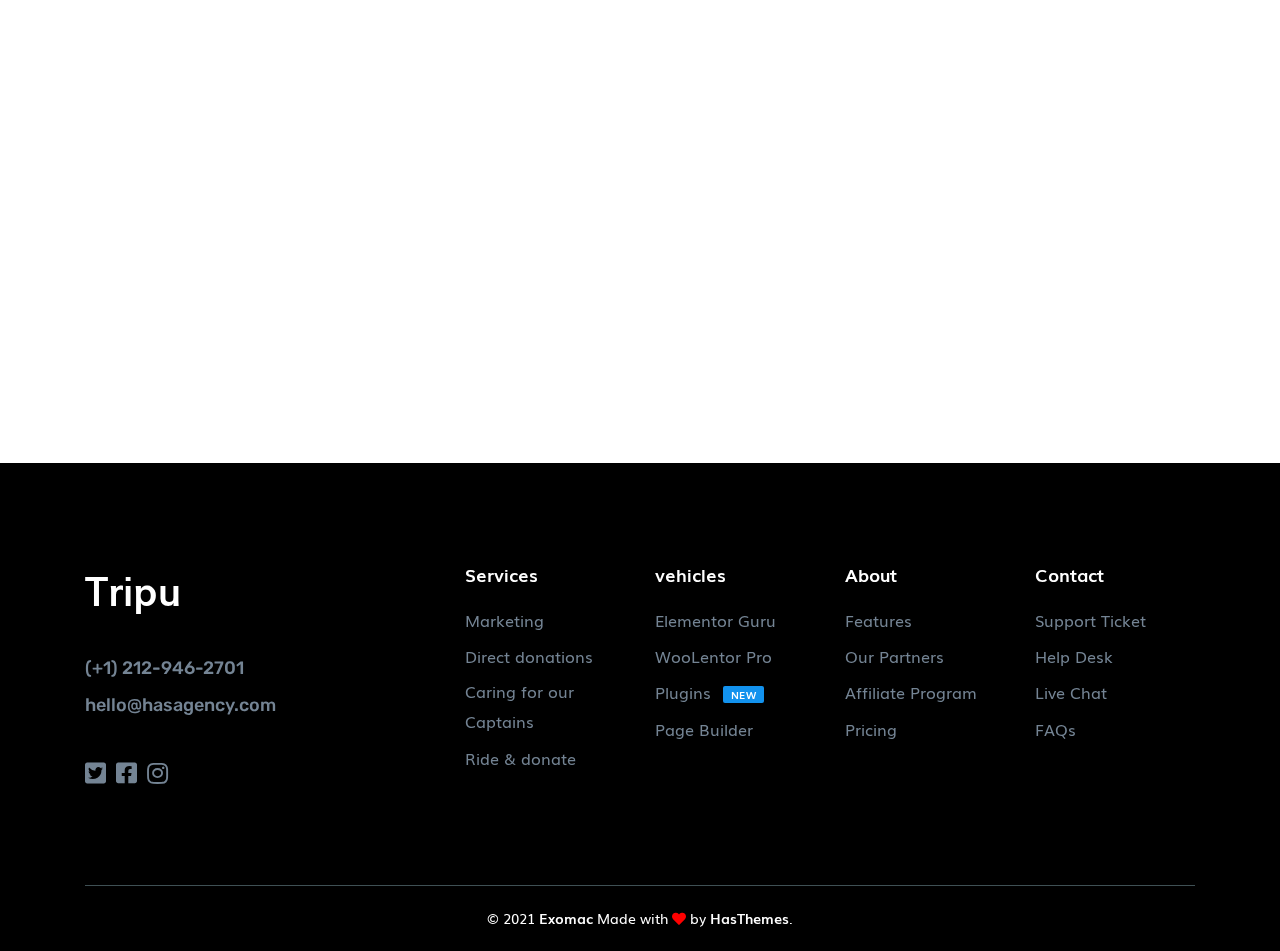
==== commit 9613f229: "first commit" ====
--- a/exomac/index.html
+++ b/exomac/index.html
@@ -527,7 +527,8 @@
                         <div class="messonry-button text-lg-right text-left mb-lg-13 mb-md-13 mb-6">
                             <button data-filter="*" class="is-checked"><span class="filter-text">All</span></button>
                             <button data-filter=".cat-1"><span class="filter-text">App</span></button>
-                            <button data-filter=".cat-2"><span class="filter-text">Caring for our Captains</span></button>
+                            <button data-filter=".cat-2"><span class="filter-text">Caring for our
+                                    Captains</span></button>
                             <button data-filter=".cat-3"><span class="filter-text">Marketing</span> </button>
                             <button data-filter=".cat-4"><span class="filter-text">Software</span></button>
                             <button data-filter=".cat-5"><span class="filter-text">Ride & donate</span></button>
@@ -544,7 +545,8 @@
                     <div class="col cat-1 cat-3">
                         <div class="single-portfolio">
                             <div class="thumbnail">
-                                <img class="img-fluid" src="assets/images/portfolio/portfolio-1.jpg" alt="Portfolio-01">
+                                <img class="img-fluid addgitheight" src="assets/images/portfolio/portfolio-1.jpg"
+                                    alt="Portfolio-01">
                             </div>
                             <div class="content">
                                 <h5 class="title"><a href="work-details.html">Project Name #1 <img
@@ -557,7 +559,8 @@
                     <div class="col cat-2 cat-5">
                         <div class="single-portfolio">
                             <div class="thumbnail">
-                                <img class="img-fluid" src="assets/images/portfolio/portfolio-2.jpg" alt="Portfolio-01">
+                                <img class="img-fluid addgitheight" src="assets/images/portfolio/portfolio-2.jpg"
+                                    alt="Portfolio-01">
                             </div>
                             <div class="content">
                                 <h5 class="title"><a href="work-details.html">Project Name #1 <img
@@ -570,7 +573,8 @@
                     <div class="col cat-3 cat-2">
                         <div class="single-portfolio">
                             <div class="thumbnail">
-                                <img class="img-fluid" src="assets/images/portfolio/portfolio-3.jpg" alt="Portfolio-01">
+                                <img class="img-fluid addgitheight" src="assets/images/portfolio/portfolio-3.jpg"
+                                    alt="Portfolio-01">
                             </div>
                             <div class="content">
                                 <h5 class="title"><a href="work-details.html">Project Name #1 <img
@@ -583,7 +587,8 @@
                     <div class="col cat-4 cat-3">
                         <div class="single-portfolio">
                             <div class="thumbnail">
-                                <img class="img-fluid" src="assets/images/portfolio/portfolio-4.jpg" alt="Portfolio-01">
+                                <img class="img-fluid addgitheight" src="assets/images/portfolio/portfolio-4.jpg"
+                                    alt="Portfolio-01">
                             </div>
                             <div class="content">
                                 <h5 class="title"><a href="work-details.html">Project Name #1 <img
@@ -596,7 +601,8 @@
                     <div class="col cat-5">
                         <div class="single-portfolio">
                             <div class="thumbnail">
-                                <img class="img-fluid" src="assets/images/portfolio/portfolio-5.jpg" alt="Portfolio-01">
+                                <img class="img-fluid addgitheight" src="assets/images/portfolio/portfolio-5.jpg"
+                                    alt="Portfolio-01">
                             </div>
                             <div class="content">
                                 <h5 class="title"><a href="work-details.html">Project Name #1 <img
@@ -609,7 +615,8 @@
                     <div class="col cat-2">
                         <div class="single-portfolio">
                             <div class="thumbnail">
-                                <img class="img-fluid" src="assets/images/portfolio/portfolio-6.jpg" alt="Portfolio-01">
+                                <img class="img-fluid addgitheight" src="assets/images/portfolio/portfolio-6.jpg"
+                                    alt="Portfolio-01">
                             </div>
                             <div class="content">
                                 <h5 class="title"><a href="work-details.html">Project Name #1 <img
@@ -628,7 +635,7 @@
             <div class="container">
                 <!-- Section Title Start -->
                 <div class="section-title text-center" data-aos="fade-up">
-                    <h2 class="title">We are a full-service creative agency</h2>
+                    <h2 class="title">Trip-U are a full-service creative agency</h2>
                     <p class="sub-title">Our team of designers, developers and creatives are perfectionists
                         who love what they do and love</p>
                 </div>
@@ -647,8 +654,9 @@
                                     <li><i class="far fa-calendar"></i>Apr 06, 2020</li>
                                     <li><i class="far fa-eye"></i>70 views</li>
                                 </ul>
-                                <h3 class="title"><a href="blog-details.html">How your sales can work together in
-                                        account-based marketing</a></h3>
+                                <h3 class="title"><a href="blog-details.html">Htypically focuses on providing valuable
+                                        information, tips, and insights related to a specific service or industry</a>
+                                </h3>
                                 <a href="blog-details.html" class="link "> <mark>Read More</mark> </a>
                             </div>
                         </div>
@@ -666,8 +674,9 @@
                                     <li><i class="far fa-calendar"></i>Apr 06, 2020</li>
                                     <li><i class="far fa-eye"></i>70 views</li>
                                 </ul>
-                                <h3 class="title"><a href="blog-details.html">The six things marketers need to
-                                        understand about DTC marketing</a></h3>
+                                <h3 class="title"><a href="blog-details.html">aims to educate and engage readers by
+                                        offering helpful advice, addressing common issues, and sharing updates or trends
+                                        within the relevant field</a></h3>
                                 <a href="blog-details.html" class="link "> <mark>Read More</mark> </a>
                             </div>
                         </div>
@@ -685,8 +694,9 @@
                                     <li><i class="far fa-calendar"></i>Apr 06, 2020</li>
                                     <li><i class="far fa-eye"></i>70 views</li>
                                 </ul>
-                                <h3 class="title"><a href="blog-details.html">Eleven top tips for developing agile
-                                        marketing</a></h3>
+                                <h3 class="title"><a href="blog-details.html">Define your target audience: Determine who
+                                        your ideal readers are and tailor your content to their needs, interests, and
+                                        pain points. </a></h3>
                                 <a href="blog-details.html" class="link "> <mark>Read More</mark> </a>
                             </div>
                         </div>
@@ -753,12 +763,15 @@
                         <!-- Contact Information Start -->
                         <div class="contact-info" data-vivus-hover>
                             <div class="icon">
-                                <img class="svgInject" src="assets/images/svg/linea/linea-basic-map.svg" alt="">
+                                <h1>Sliver</h1>
+                                <p>PER Month</p>
+                                <!-- <img class="svgInject" src="assets/images/svg/linea/linea-basic-map.svg" alt=""> -->
                             </div>
                             <div class="info">
-                                <h4 class="title">Our Locations</h4>
-                                <span class="info-text"> 110 W 34th St, NYC. <br>
-                                    67 Madison Avenue.</span>
+                                <h4 class="title">EGP 1000</h4>
+                                <span class="info-text"> </span>
+                                <a class="btn btn-primary btn-hover-secondary mt-xl-8 mt-lg-8 mt-md-6 mt-4" href="#">Buy
+                                    Now</a>
                             </div>
                         </div>
                         <!-- Contact Information End -->
@@ -767,12 +780,15 @@
                         <!-- Contact Information Start -->
                         <div class="contact-info" data-vivus-hover>
                             <div class="icon">
-                                <img class="svgInject" src="assets/images/svg/linea/linea-basic-message-txt.svg" alt="">
+                                <h1>Gold</h1>
+                                <p>PER 6 Month</p>
+                                <!-- <img class="svgInject" src="assets/images/svg/linea/linea-basic-message-txt.svg" alt=""> -->
                             </div>
                             <div class="info">
-                                <h4 class="title">Give Us A Call</h4>
-                                <span class="info-text"> (+1) 212-946-2701 <br>
-                                    (+1) 212-946-2702</span>
+                                <h4 class="title">EGP 2200</h4>
+                                <span class="info-text"></span>
+                                <a class="btn btn-primary btn-hover-secondary mt-xl-8 mt-lg-8 mt-md-6 mt-4" href="#">Buy
+                                    Now</a>
                             </div>
                         </div>
                         <!-- Contact Information End -->
@@ -781,16 +797,15 @@
                         <!-- Contact Information Start -->
                         <div class="contact-info" data-vivus-hover>
                             <div class="icon">
-                                <img class="svgInject" src="assets/images/svg/linea/linea-basic-mail-open-text.svg"
-                                    alt="">
+                                <h1>Platinum</h1>
+                                <p>PER 1 Year</p>
+                                <!-- <img class="svgInject" src="assets/images/svg/linea/linea-basic-mail-open-text.svg"alt=""> -->
                             </div>
                             <div class="info">
-                                <h4 class="title"> Help Desk</h4>
-                                <span class="info-text">
-                                    <a href="#">hello@hasthemes.com</a>
-                                    <br>
-                                    <a href="#">sales@hasthemes.com</a>
-                                </span>
+                                <h4 class="title">EGP 2600</h4>
+                                <span class="info-text"></span>
+                                <a class="btn btn-primary btn-hover-secondary mt-xl-8 mt-lg-8 mt-md-6 mt-4" href="#">Buy
+                                    Now</a>
                             </div>
                         </div>
                         <!-- Contact Information End -->
@@ -806,6 +821,136 @@
             </div>
         </div>
         <!-- Contact Information Section End -->
+
+        <!-- Testimonial Section Start -->
+        <div class="testimonial-section section section-padding-t90 section-padding-bottom">
+            <div class="container-fluid pl-xl-16 pl-lg-3 pl-md-3 pl-sm-3 pl-3 pr-xl-16 pr-lg-3 pr-md-3 pr-sm-3 pr-3">
+                <!-- Section Title Start -->
+                <div class="section-title text-center" data-aos="fade-up">
+                    <h2 class="title fz-32">What our customers are saying about our services</h2>
+                    <p class="sub-title">Get your company heading in the right direction with our digital
+                        marketing strategist</p>
+                </div>
+                <!-- Section Title End -->
+
+                <!--Testimonial Slider Start -->
+                <div class="testimonial-slider swiper-container" data-aos="fade-up">
+                    <div class="swiper-wrapper">
+
+                        <div class="swiper-slide stylepriveate">
+                            <div class="testimonial-image">
+                                <img src="assets/images/testimonial/90/author-1.png" alt="">
+                            </div>
+                            <!-- Static Testimonial Start -->
+                            <div class="static-testimonial mb-6">
+
+                                <div class="testimonial-content ">
+                                    <p>
+                                        <i class="fa-solid fa-quote-left"></i>
+                                        We are completely satisfied with the quality of service that we get. Workers were
+                                        respectful, efficient, accommodating, cleaned up thoroughly.
+                                        <i class="fa-solid fa-quote-right"></i>
+                                    </p>
+                                </div>
+                                <div class="author-info">
+                                    <div class="cite">
+                                        <h6 class="name">Thomas Smith</h6>
+                                        <span class="position"><i class="far fa-calendar"></i>
+                                        Apr 06, 2020
+                                        </span>
+                                    </div>
+                                </div>
+                            </div>
+                            <!-- Static Testimonial End -->
+                        </div>
+
+                        <div class="swiper-slide stylepriveate">
+                            <div class="testimonial-image">
+                                <img src="assets/images/testimonial/90/author-1.png" alt="">
+                            </div>
+                            <!-- Static Testimonial Start -->
+                            <div class="static-testimonial mb-6">
+ 
+                                <div class="testimonial-content">
+                                    <p>
+                                        <i class="fa-solid fa-quote-left"></i>
+                                        We are completely satisfied with the quality of service that we get. Workers were
+                                        respectful, efficient, accommodating, cleaned up thoroughly.
+                                        <i class="fa-solid fa-quote-right"></i>
+                                    </p>
+                                </div>
+                                <div class="author-info">
+                                    <div class="cite">
+                                        <h6 class="name">Eloise Smith</h6>
+                                        <span class="position"><i class="far fa-calendar"></i>
+                                        Apr 06, 2020
+                                        </span>
+                                    </div>
+                                </div>
+                            </div>
+                            <!-- Static Testimonial End -->
+                        </div>
+
+                        <div class="swiper-slide stylepriveate">
+                            <div class="testimonial-image">
+                                <img src="assets/images/testimonial/90/author-1.png" alt="">
+                            </div>
+                            <!-- Static Testimonial Start -->
+                            <div class="static-testimonial mb-6">
+
+                                <div class="testimonial-content">
+                                    <p>
+                                        <i class="fa-solid fa-quote-left"></i>
+                                        We are completely satisfied with the quality of service that we get. Workers were
+                                        respectful, efficient, accommodating, cleaned up thoroughly.
+                                        <i class="fa-solid fa-quote-right"></i>
+                                    </p>
+                                </div>
+                                <div class="author-info">
+                                    <div class="cite">
+                                        <h6 class="name">Thomas Smith</h6>
+                                        <span class="position"><i class="far fa-calendar"></i>
+                                        Apr 06, 2020
+                                        </span>
+                                    </div>
+                                </div>
+                            </div>
+                            <!-- Static Testimonial End -->
+                        </div>
+
+                        <div class="swiper-slide stylepriveate">
+                            <div class="testimonial-image">
+                                <img src="assets/images/testimonial/90/author-1.png" alt="">
+                            </div>
+                            <!-- Static Testimonial Start -->
+                            <div class="static-testimonial mb-6">
+
+                                <div class="testimonial-content">
+                                    <p>
+                                        <i class="fa-solid fa-quote-left"></i>I love their flexibility. Even when my request is too complicated to handle. they
+                                        could still suggest something useful for me. 
+                                        <i class="fa-solid fa-quote-right"></i>
+                                    </p>
+                                </div>
+                                <div class="author-info">
+                                    <div class="cite">
+                                        <h6 class="name">Florence Themes</h6>
+                                        <span class="position"><i class="far fa-calendar"></i>
+                                        Apr 06, 2020
+                                        </span>
+                                    </div>
+                                </div>
+                            </div>
+                            <!-- Static Testimonial End -->
+                        </div>
+
+                    </div>
+                    <div class="swiper-pagination"></div>
+                </div>
+                <!--Testimonial Slider End -->
+            </div>
+        </div>
+        <!-- Testimonial Section End -->
 
         <div class="footer-section section" data-bg-color="#000" data-bg-color="#030e22">
             <div class="container">
@@ -817,8 +962,9 @@
                     <div class="col-xl-4 col-lg-4 col-md-4 col-sm-6 col-12 col-12 mb-6">
                         <div class="footer-widget">
                             <div class="footer-logo">
-                                <a href="index.html"><img src="assets/images/logo/footer-logo.png"
-                                        alt="Agency Logo"></a>
+                                <a href="index.html">
+                                    <h1 class="dark-logo">Tripu</h1>
+                                </a>
                             </div>
                             <div class="footer-widget-content">
                                 <div class="content">
@@ -844,9 +990,9 @@
                             <div class="footer-widget-content">
                                 <ul>
                                     <li><a href="#">Marketing</a></li>
-                                    <li><a href="#">SEO/SEM</a></li>
-                                    <li><a href="#">Development</a></li>
-                                    <li><a href="#">UX Design</a></li>
+                                    <li><a href="#">Direct donations</a></li>
+                                    <li><a href="#">Caring for our Captains</a></li>
+                                    <li><a href="#">Ride & donate</a></li>
                                 </ul>
                             </div>
                         </div>
@@ -856,7 +1002,7 @@
                     <!-- Footer Widget Start -->
                     <div class="col-xl-2 col-lg-2 col-md-4 col-sm-4 col-6 mb-6">
                         <div class="footer-widget">
-                            <h4 class="footer-widget-title">Products</h4>
+                            <h4 class="footer-widget-title">vehicles</h4>
                             <div class="footer-widget-content">
                                 <ul>
                                     <li><a href="#">Elementor Guru</a></li>
@@ -929,7 +1075,9 @@
         <div class="site-main-mobile-menu-inner">
             <div class="mobile-menu-header">
                 <div class="mobile-menu-logo">
-                    <a href="index.html"><img src="assets/images/logo/logo.png" alt=""></a>
+                    <a href="index.html">
+                        <h1 class="dark-logo">Tripu</h1>
+                    </a>
                 </div>
                 <div class="mobile-menu-close">
                     <button class="toggle">
--- a/exomac/assets/css/style.min.css
+++ b/exomac/assets/css/style.min.css
@@ -35,7 +35,7 @@
     --bs-overlay-black: #030f27;
     --bs-font-sans-serif: system-ui, -apple-system, "Segoe UI", Roboto, "Helvetica Neue", Arial, "Noto Sans", sans-serif, "Apple Color Emoji", "Segoe UI Emoji", "Segoe UI Symbol", "Noto Color Emoji";
     --bs-font-monospace: SFMono-Regular, Menlo, Monaco, Consolas, "Liberation Mono", "Courier New", monospace;
-    --bs-gradient: linear-gradient(180deg, rgba(255, 255, 255, 0.15), rgba(255, 255, 255, 0))
+    --bs-gradient: linear-gradient(180deg, rgba(255, 255, 255, 0.15), rgba(255, 255, 255, 0));
 }
 
 *,
@@ -386,7 +386,7 @@
 [type=reset],
 [type=submit],
 button {
-    -webkit-appearance: button
+    -webkit-appearance: button;
 }
 
 [type=button]:not(:disabled),
@@ -41426,15 +41426,15 @@
 }
 
 @media screen and (max-width: 1198px) and (min-width: 900px) {
-    
-    .btn-light{
+
+    .btn-light {
         width: 20% !important;
     }
 }
 
-@media screen and (max-width: 900px) and (min-width: 570px){
-        
-    .btn-light{
+@media screen and (max-width: 900px) and (min-width: 570px) {
+
+    .btn-light {
         width: 35% !important;
     }
 }
@@ -41474,7 +41474,8 @@
 
 .section-padding-t90-b100 {
     padding-top: 90px;
-    padding-bottom: 100px
+    padding-bottom: 100px;
+    background-color: #eee;
 }
 
 @media only screen and (min-width:768px) and (max-width:991px) {
@@ -41493,6 +41494,10 @@
 
 .section-padding-t90 {
     padding-top: 90px
+}
+
+.testimonial-section{
+    padding-top: 0;
 }
 
 @media only screen and (min-width:768px) and (max-width:991px) {
@@ -43894,7 +43899,7 @@
     position: fixed;
     top: 0;
     left: 0;
-    background-color: #030e22 !important;
+    background-color: #000000a1 !important;
     width: 100%;
     height: 80px;
     -webkit-animation: headerSlideDown .95s ease forwards;
@@ -43978,8 +43983,10 @@
     max-width: 158px
 }
 
-.header-logo a h1 {
- color: white;
+.header-logo a h1.dark-logo,
+.mobile-menu-logo a h1.dark-logo,
+.footer-logo a h1.dark-logo {
+    color: white;
 }
 
 .header-logo a img.light-logo {
@@ -45387,12 +45394,11 @@
 }
 
 .static-testimonial {
-    padding: 50px 40px 55px;
+    padding: 15px 40px 55px;
     background-color: #fff;
     border: 1px solid #e8e8e8;
     border-radius: 5px;
-    -webkit-box-shadow: 0 0 40px 0 rgba(51, 51, 51, .1);
-    box-shadow: 0 0 40px 0 rgba(51, 51, 51, .1);
+    box-shadow: 0 0 40px 12px rgb(19 37 190 / 17%);
     text-align: center
 }
 
@@ -45402,16 +45408,25 @@
     }
 }
 
-.static-testimonial .testimonial-image {
-    margin-bottom: 25px
-}
-
-.static-testimonial .testimonial-image img {
-    border-radius: 50%
+.stylepriveate .testimonial-image {
+    height: 52px;
+    position: relative;
+    display: flex;
+    justify-content: center;
+}
+
+.stylepriveate .testimonial-image img {
+    width: 22%;
+    height: 130px;
+    position: absolute;
+    border-radius: 50%;
+    border: 10px solid transparent;
+    box-shadow: 0px 0px 7px 4px #2705e247;
 }
 
 .static-testimonial .testimonial-content {
-    margin-bottom: 25px
+    margin-bottom: 25px;
+    margin-top: 15%;
 }
 
 .static-testimonial .testimonial-content p {
@@ -45420,6 +45435,20 @@
     line-height: 27px;
     color: #748494;
     margin-bottom: 0
+}
+
+i.fa-solid.fa-quote-left{
+    margin-right: 1%;
+}
+
+i.fa-solid.fa-quote-right {
+    margin-left: 1%;
+}
+
+i.fa-solid.fa-quote-left, 
+i.fa-solid.fa-quote-right {
+    color: blueviolet;
+    font-size: 20px;
 }
 
 .static-testimonial .author-info {
@@ -45443,6 +45472,10 @@
     color: #748494
 }
 
+i.far.fa-calendar {
+    margin-right: 5%;
+}
+
 .about-image-area {
     position: relative;
     z-index: 9;
@@ -45454,7 +45487,7 @@
     right: 0
 }
 
-.divaboutpreivate{
+.divaboutpreivate {
     left: 20% !important;
 }
 
@@ -45522,11 +45555,11 @@
     text-align: left
 }
 
-img.imgaboutpreivate  {
+img.imgaboutpreivate {
     width: 80%;
 }
 
-img.imageaboutpreivate{
+img.imageaboutpreivate {
     width: 85%;
 }
 
@@ -46275,6 +46308,10 @@
     position: relative
 }
 
+img.addgitheight {
+    height: 270px !important;
+}
+
 .single-portfolio .thumbnail::before {
     position: absolute;
     z-index: 1;
@@ -46449,6 +46486,66 @@
     margin: 0 auto
 }
 
+.icon {
+    margin-bottom: 3%;
+    border-bottom: 1px solid #00000026;
+    background-color: blueviolet;
+    border-radius: 25px;
+    border-bottom-left-radius: 0;
+    border-bottom-right-radius: 0;
+}
+
+.icon h1,
+.icon p {
+    color: white;
+}
+
+.icon p{
+    font-size: 17px;
+}
+
+.col.mb-6.aos-init.aos-animate:hover {
+    transform: scale(1.1);
+}
+
+.contact-info .info {
+    transition: 1.5s;
+    border-radius: 25px;
+    border-top-left-radius: 0;
+    border-top-right-radius: 0;
+}
+
+.contact-info .info:hover {
+    background-color: #1292ee;
+}
+
+.contact-info .info .title{
+    color: black;
+    margin: 15px !important;
+    display: inline-block;
+    width: 92%;
+    transition: 1.5s;
+}
+
+.contact-info .info .title:hover{
+    color: white !important;
+}
+
+.contact-info .info .btn-primary {
+    background-color: blueviolet;
+    color: white;
+    box-shadow: 0 0 5px 0px rgb(51 51 51 / 47%);
+    border: none !important;
+    transition: 1.5s;
+    border-radius: 25px;
+    margin-bottom: 3%;
+}
+
+.contact-info .info .btn-primary:hover {
+    background-color: yellow !important;
+    color: blue;
+}
+
 @media only screen and (max-width:767px) {
     .contact-section .shape-1 {
         width: 250px
@@ -46456,25 +46553,17 @@
 }
 
 .contact-info {
-    display: -webkit-box;
-    display: -ms-flexbox;
-    display: flex;
-    -webkit-box-align: start;
-    -ms-flex-align: start;
-    align-items: flex-start;
-    padding: 45px 30px 50px;
-    border-radius: 5px;
+    border-radius: 25px;
     background-color: #fff;
-    -webkit-box-shadow: 0 0 40px rgba(51, 51, 51, .1);
-    box-shadow: 0 0 40px rgba(51, 51, 51, .1);
-    -webkit-transition: all .25s cubic-bezier(.645, .045, .355, 1);
-    -o-transition: all .25s cubic-bezier(.645, .045, .355, 1);
-    transition: all .25s cubic-bezier(.645, .045, .355, 1)
+    box-shadow: 13px 4px 18px 1px rgb(51 51 51 / 47%);
+    transition: all .25s cubic-bezier(.645, .045, .355, 1);
+    text-align: center;
+    border: solid 1px blueviolet;
+    border-top: 0;
 }
 
 @media only screen and (max-width:767px) {
     .contact-info {
-        padding: 25px 30px 30px;
         -ms-flex-wrap: wrap;
         flex-wrap: wrap
     }
@@ -46566,7 +46655,8 @@
     }
 }
 
-.contact-info .icon {
+/* 
+ .contact-info .icon{
     margin-right: 40px
 }
 
@@ -46588,7 +46678,7 @@
         margin-right: 30px;
         margin-bottom: 0
     }
-}
+} */
 
 .contact-info .icon svg {
     width: 50px
@@ -46821,7 +46911,8 @@
     width: 100%;
     -webkit-transition: all 1.5s cubic-bezier(0, 0, .2, 1);
     -o-transition: all 1.5s cubic-bezier(0, 0, .2, 1);
-    transition: all 1.5s cubic-bezier(0, 0, .2, 1)
+    transition: all 1.5s cubic-bezier(0, 0, .2, 1);
+    height: 250px;
 }
 
 .blog .info {
